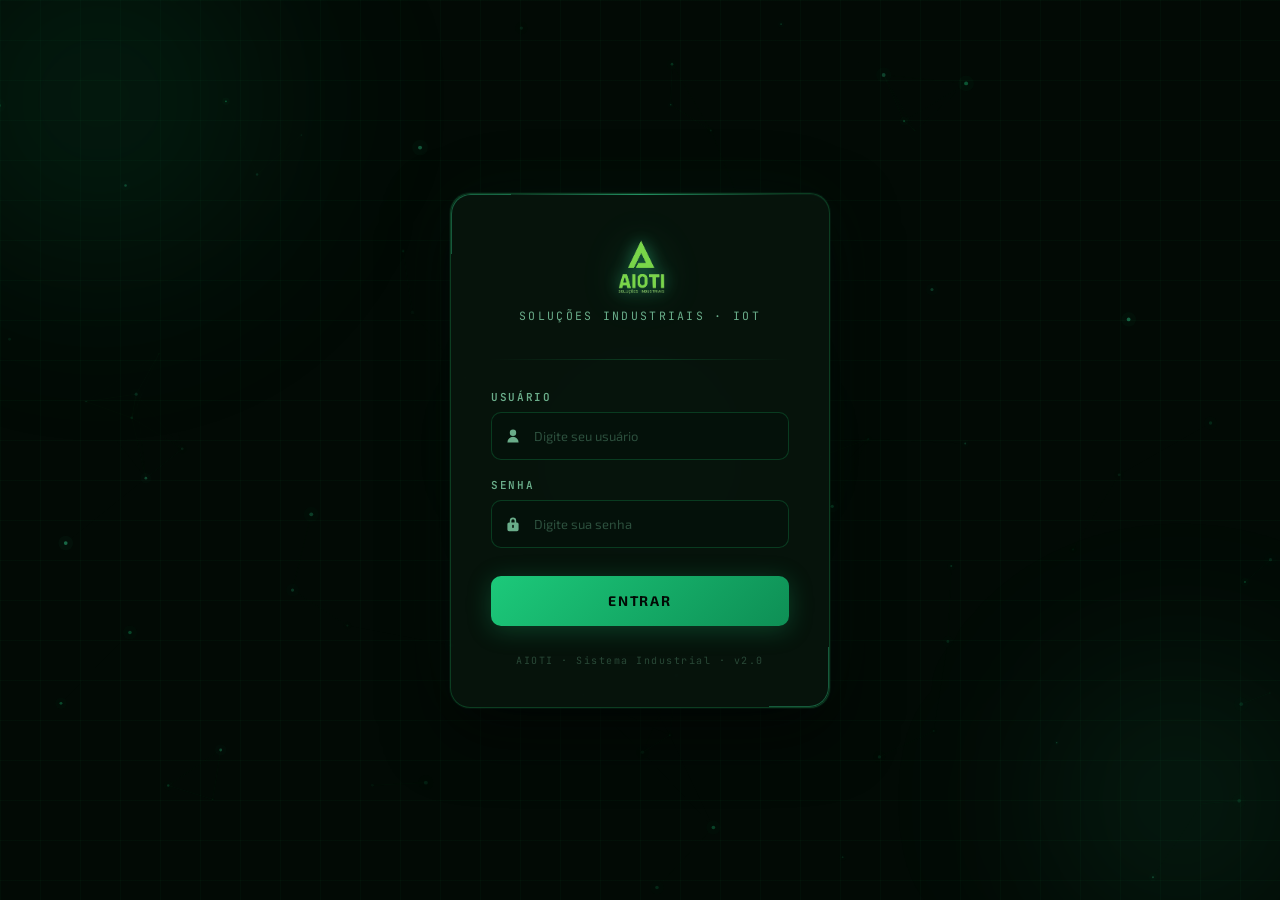
==== os.html @ 11246568 "sync teste: frontend completo de 07-09/07 Traz para a pipeline de teste tudo que esta na fila de pro" ====
<!DOCTYPE html>
<html lang="pt-BR">
<head>
  <meta charset="UTF-8" />
  <title>Ordens de Serviço · AIOTI</title>
  <meta name="viewport" content="width=device-width, initial-scale=1" />
  <link rel="preconnect" href="https://fonts.googleapis.com" />
  <link rel="preconnect" href="https://fonts.gstatic.com" crossorigin />
  <link href="https://fonts.googleapis.com/css2?family=Roboto:wght@300;400;500;700&family=Exo+2:wght@600;700;800&family=JetBrains+Mono:wght@400;500;700&display=swap" rel="stylesheet" />
  <link rel="stylesheet" href="https://cdnjs.cloudflare.com/ajax/libs/font-awesome/6.5.1/css/all.min.css" />
  <link rel="stylesheet" href="os.css" />
  <style>
  *{box-sizing:border-box;margin:0;padding:0;}
  body{
    --accent:#4DB848;--accent-dim:rgba(77,184,72,.15);--accent-glow:rgba(77,184,72,.35);
    --bg-main:#080c09;--bg-card:#0d1410;--bg-card-alt:#111a12;--bg-glass:rgba(13,20,16,.85);
    --text-main:#e8f5e9;--text-muted:#557a5c;
    --border-soft:rgba(77,184,72,.08);--border-mid:rgba(77,184,72,.18);
    --accent-soft:rgba(77,184,72,.12);
    --col-bg:rgba(13,20,16,.7);--col-border:rgba(77,184,72,.12);
    --shadow-card:0 2px 16px rgba(0,0,0,.35);--shadow-glow:0 0 24px rgba(77,184,72,.12);
    font-family:"Roboto",sans-serif;background:var(--bg-main);color:var(--text-main);overflow-x:hidden;
    background-image:radial-gradient(900px 600px at 10% 0%,rgba(77,184,72,.05),transparent 55%),radial-gradient(700px 500px at 85% 95%,rgba(77,184,72,.03),transparent 55%);
    background-attachment:fixed;}
  .layout{display:grid;grid-template-columns:68px 1fr;min-height:100vh;}
  /* sidebar */
  .os-sidebar{background:linear-gradient(180deg,#0a120b,#060d07);border-right:1px solid rgba(77,184,72,.12);box-shadow:2px 0 20px rgba(0,0,0,.4);display:flex;flex-direction:column;align-items:center;padding:0 0 16px;height:100vh;position:sticky;top:0;z-index:100;width:68px;}
  .os-sidebar-logo{width:68px;height:56px;display:flex;align-items:center;justify-content:center;border-bottom:1px solid var(--border-soft);flex-shrink:0;}
  .os-sidebar-logo img{width:38px;height:38px;object-fit:contain;}
  .os-sidebar-logo-fallback{font-family:"Exo 2",sans-serif;font-size:10px;font-weight:800;color:var(--accent);letter-spacing:.1em;}
  .os-sidebar-nav{display:flex;flex-direction:column;align-items:center;gap:2px;width:100%;padding:10px 8px 0;}
  .os-nav-item{width:52px;display:flex;flex-direction:column;align-items:center;gap:3px;padding:8px 4px;border-radius:10px;border:1px solid transparent;background:transparent;color:var(--text-muted);cursor:pointer;transition:.15s;text-decoration:none;position:relative;overflow:hidden;}
  .os-nav-item::after{content:'';position:absolute;inset:0;background:linear-gradient(90deg,transparent 0%,rgba(77,184,72,.08) 50%,transparent 100%);transform:translateX(-100%);transition:transform .3s;}
  .os-nav-item:hover::after{transform:translateX(100%);}
  .os-nav-item svg{width:20px;height:20px;flex-shrink:0;transition:.15s;}
  .os-nav-item span{font-size:9px;font-family:"Exo 2",sans-serif;font-weight:700;letter-spacing:.04em;text-transform:uppercase;}
  .os-nav-item:hover,.os-nav-item.active{background:var(--accent-dim);border-color:rgba(77,184,72,.3);color:var(--accent);}
  .os-sidebar-bottom{margin-top:auto;display:flex;flex-direction:column;align-items:center;gap:8px;padding:0 8px;}
  .os-icon-btn{width:36px;height:36px;border-radius:8px;display:flex;align-items:center;justify-content:center;border:1px solid var(--border-soft);background:var(--bg-card-alt);color:var(--text-muted);cursor:pointer;font-size:14px;transition:.15s;}
  .os-icon-btn:hover{color:var(--accent);border-color:rgba(77,184,72,.4);}
  /* topbar */
  .main{display:flex;flex-direction:column;min-width:0;}
  .topbar{display:flex;align-items:center;justify-content:space-between;padding:10px 20px;border-bottom:1px solid rgba(77,184,72,.1);background:rgba(8,12,9,.92);backdrop-filter:blur(16px);box-shadow:0 1px 20px rgba(0,0,0,.3);gap:12px;position:sticky;top:0;z-index:50;}
  .topbar-left{display:flex;flex-direction:column;gap:1px;}
  .topbar-title{font-family:"Exo 2",sans-serif;font-size:15px;font-weight:700;letter-spacing:.04em;display:flex;align-items:center;gap:8px;}
  .topbar-sub{font-size:11px;color:var(--text-muted);letter-spacing:.06em;text-transform:uppercase;}
  .topbar-right{display:flex;align-items:center;gap:10px;}
  .topbar-search{display:flex;align-items:center;gap:8px;background:var(--bg-card-alt);border:1px solid var(--border-soft);border-radius:8px;padding:6px 12px;min-width:200px;transition:border-color .15s;}
  .topbar-search:focus-within{border-color:var(--border-mid);}
  .topbar-search input{background:none;border:none;outline:none;color:var(--text-main);font-size:13px;width:100%;}
  .topbar-search input::placeholder{color:var(--text-muted);}
  .topbar-search i{color:var(--text-muted);font-size:13px;}
  .icon-btn{width:34px;height:34px;border-radius:8px;display:flex;align-items:center;justify-content:center;border:1px solid var(--border-soft);background:var(--bg-card-alt);color:var(--text-muted);cursor:pointer;font-size:14px;transition:.15s;}
  .icon-btn:hover{color:var(--accent);border-color:var(--border-mid);}
  .user-pill{display:flex;align-items:center;gap:6px;padding:4px 10px;border-radius:20px;border:1px solid var(--border-soft);background:var(--bg-card-alt);font-size:12px;}
  .avatar{width:22px;height:22px;border-radius:50%;background:#0d2018;border:1px solid rgba(77,184,72,.3);display:flex;align-items:center;justify-content:center;font-size:9px;font-weight:700;color:var(--accent);}
  .hidden{display:none!important;}
  </style>
  <script src="js/app.js"></script>
  <script src="os.js" defer></script>
</head>
<body>
<div class="layout">

  <!-- ═══ SIDEBAR OS ═══ -->
  <aside class="os-sidebar">
    <div class="os-sidebar-logo">
      <img src="assets/logo-aioti.png" alt="AIOTI"
           onerror="this.style.display='none';document.getElementById('logoFallback').style.display='flex';" />
      <span id="logoFallback" style="display:none;" class="os-sidebar-logo-fallback">AIOTI</span>
    </div>
    <nav class="os-sidebar-nav">
      <!-- HOME -->
      <a href="resumo.html" class="os-nav-item" title="Home">
        <svg viewBox="0 0 24 24" fill="none" stroke="currentColor" stroke-width="1.8" stroke-linecap="round" stroke-linejoin="round">
          <path d="M3 9.5L12 3l9 6.5V20a1 1 0 0 1-1 1H4a1 1 0 0 1-1-1V9.5z"/>
          <polyline points="9 21 9 12 15 12 15 21"/>
        </svg>
        <span>Home</span>
      </a>
      <!-- TAREFAS (kanban) -->
      <a href="os.html" class="os-nav-item active" title="Tarefas">
        <svg viewBox="0 0 24 24" fill="none" stroke="currentColor" stroke-width="1.8" stroke-linecap="round" stroke-linejoin="round">
          <rect x="3" y="3" width="7" height="8" rx="1.5"/>
          <rect x="14" y="3" width="7" height="5" rx="1.5"/>
          <rect x="14" y="12" width="7" height="9" rx="1.5"/>
          <rect x="3" y="15" width="7" height="6" rx="1.5"/>
        </svg>
        <span>Tarefas</span>
      </a>
    </nav>
    <div class="os-sidebar-bottom">
      <button class="os-icon-btn" id="logoutBtn" title="Sair"><i class="fa-solid fa-right-from-bracket"></i></button>
    </div>
  </aside>

  <!-- ═══ MAIN ═══ -->
  <div class="main">
    <header class="topbar">
      <div class="topbar-left">
        <div class="topbar-title">
          <svg viewBox="0 0 24 24" fill="none" stroke="currentColor" stroke-width="2" stroke-linecap="round" stroke-linejoin="round" style="width:16px;height:16px;color:var(--accent)">
            <rect x="3" y="3" width="7" height="8" rx="1"/><rect x="14" y="3" width="7" height="5" rx="1"/>
            <rect x="14" y="12" width="7" height="9" rx="1"/><rect x="3" y="15" width="7" height="6" rx="1"/>
          </svg>
          Tarefas
        </div>
      </div>
      <div class="topbar-right">
        <div class="topbar-search">
          <i class="fa-solid fa-magnifying-glass"></i>
          <input type="text" id="kbSearchInput" placeholder="Buscar OS, ativo..." />
        </div>
        <button class="icon-btn" id="kbFilterBtn" title="Filtros"><i class="fa-solid fa-sliders"></i></button>
        <button class="icon-btn" id="kbRefreshBtn" title="Atualizar"><i class="fa-solid fa-rotate-right"></i></button>
        <div class="user-pill">
          <div class="avatar" id="userAvatar">?</div>
          <span id="userNameDisplay" style="font-size:12px;"></span>
        </div>
      </div>
    </header>

    <div class="os-kpi-grid" id="osKpiGrid">
      <div class="os-kpi-card os-kpi-card--highlight">
        <div class="os-kpi-icon"><i class="fa-solid fa-list-check"></i></div>
        <div class="os-kpi-body">
          <div class="os-kpi-label">Total de OS</div>
          <div class="os-kpi-value" id="osKpiTotal">—</div>
        </div>
      </div>
      <div class="os-kpi-card">
        <div class="os-kpi-icon os-kpi-icon--yellow"><i class="fa-solid fa-clock"></i></div>
        <div class="os-kpi-body">
          <div class="os-kpi-label">Pendentes</div>
          <div class="os-kpi-value" id="osKpiPendentes">—</div>
        </div>
      </div>
      <div class="os-kpi-card">
        <div class="os-kpi-icon os-kpi-icon--blue"><i class="fa-solid fa-gears"></i></div>
        <div class="os-kpi-body">
          <div class="os-kpi-label">Em Processo</div>
          <div class="os-kpi-value" id="osKpiEmProcesso">—</div>
        </div>
      </div>
      <div class="os-kpi-card">
        <div class="os-kpi-icon os-kpi-icon--red"><i class="fa-solid fa-triangle-exclamation"></i></div>
        <div class="os-kpi-body">
          <div class="os-kpi-label">Atrasadas</div>
          <div class="os-kpi-value" id="osKpiAtrasadas">—</div>
        </div>
      </div>
      <div class="os-kpi-card">
        <div class="os-kpi-icon os-kpi-icon--orange"><i class="fa-solid fa-circle-pause"></i></div>
        <div class="os-kpi-body">
          <div class="os-kpi-label">Paradas</div>
          <div class="os-kpi-value" id="osKpiParadas">—</div>
        </div>
      </div>
      <div class="os-kpi-card">
        <div class="os-kpi-icon"><i class="fa-solid fa-circle-check"></i></div>
        <div class="os-kpi-body">
          <div class="os-kpi-label">Concluídas</div>
          <div class="os-kpi-value" id="osKpiConcluidas">—</div>
        </div>
      </div>
      <div class="os-kpi-card">
        <div class="os-kpi-icon os-kpi-icon--purple"><i class="fa-solid fa-sack-dollar"></i></div>
        <div class="os-kpi-body">
          <div class="os-kpi-label">Custo Total</div>
          <div class="os-kpi-value os-kpi-value--sm" id="osKpiCustoTotal">—</div>
        </div>
      </div>
      <div class="os-kpi-card" title="Tempo médio entre falhas consecutivas">
        <div class="os-kpi-icon os-kpi-icon--teal"><i class="fa-solid fa-wave-square"></i></div>
        <div class="os-kpi-body">
          <div class="os-kpi-label">MTBF</div>
          <div class="os-kpi-value" id="osKpiMtbf">—</div>
          <div class="os-kpi-sub">entre falhas</div>
        </div>
      </div>
      <div class="os-kpi-card" title="Tempo médio de reparo">
        <div class="os-kpi-icon os-kpi-icon--blue"><i class="fa-solid fa-wrench"></i></div>
        <div class="os-kpi-body">
          <div class="os-kpi-label">MTTR</div>
          <div class="os-kpi-value" id="osKpiMttr">—</div>
          <div class="os-kpi-sub">tempo de reparo</div>
        </div>
      </div>
    </div>
    <div class="os-category-breakdown" id="osCategoryBreakdown"></div>

    <div class="kb-board" id="kbBoard">
      <div class="kb-col" data-status="pendente">
        <div class="kb-col-header">
          <div class="kb-col-title-row"><span class="kb-col-dot" style="background:#f59e0b;"></span><span class="kb-col-title">Tarefas pendentes</span><span class="kb-col-count" id="count-pendente">0</span></div>
          <button class="kb-col-refresh" data-col="pendente"><i class="fa-solid fa-rotate-right"></i></button>
        </div>
        <div class="kb-col-body" id="col-pendente"><div class="kb-loading" id="loading-pendente"><span class="kb-spinner"></span></div></div>
      </div>
      <div class="kb-col" data-status="em_processo">
        <div class="kb-col-header">
          <div class="kb-col-title-row"><span class="kb-col-dot" style="background:#3b82f6;"></span><span class="kb-col-title">OSs em Processo</span><span class="kb-col-count" id="count-em_processo">0</span></div>
          <button class="kb-col-refresh" data-col="em_processo"><i class="fa-solid fa-rotate-right"></i></button>
        </div>
        <div class="kb-col-body" id="col-em_processo"><div class="kb-loading" id="loading-em_processo"><span class="kb-spinner"></span></div></div>
      </div>
      <div class="kb-col" data-status="em_verificacao">
        <div class="kb-col-header">
          <div class="kb-col-title-row"><span class="kb-col-dot" style="background:#a855f7;"></span><span class="kb-col-title">OSs em Verificação</span><span class="kb-col-count" id="count-em_verificacao">0</span></div>
          <button class="kb-col-refresh" data-col="em_verificacao"><i class="fa-solid fa-rotate-right"></i></button>
        </div>
        <div class="kb-col-body" id="col-em_verificacao"><div class="kb-loading" id="loading-em_verificacao"><span class="kb-spinner"></span></div></div>
      </div>
      <div class="kb-col" data-status="concluida">
        <div class="kb-col-header">
          <div class="kb-col-title-row"><span class="kb-col-dot" style="background:#4DB848;box-shadow:0 0 6px rgba(77,184,72,.5);"></span><span class="kb-col-title">OSs Concluídas</span><span class="kb-col-count" id="count-concluida">0</span></div>
          <button class="kb-col-refresh" data-col="concluida"><i class="fa-solid fa-rotate-right"></i></button>
        </div>
        <div class="kb-col-body" id="col-concluida"><div class="kb-loading" id="loading-concluida"><span class="kb-spinner"></span></div></div>
      </div>
    </div>
  </div>
</div>

<!-- FAB -->
<button class="kb-fab" id="kbFab" title="Nova Ordem de Serviço">
  <svg viewBox="0 0 60 60" fill="none" class="fab-hex">
    <polygon points="30,2 56,16 56,44 30,58 4,44 4,16" fill="rgba(10,25,18,.95)" stroke="rgba(77,184,72,.7)" stroke-width="1.5"/>
    <line x1="30" y1="20" x2="30" y2="40" stroke="#4DB848" stroke-width="2.5" stroke-linecap="round"/>
    <line x1="20" y1="30" x2="40" y2="30" stroke="#4DB848" stroke-width="2.5" stroke-linecap="round"/>
  </svg>
  <div class="fab-ring"></div>
</button>

<!-- ═══ WIZARD ═══ -->
<div class="wz-overlay hidden" id="wzOverlay">
  <div class="wz-modal">
    <div class="wz-header">
      <div class="wz-header-left">
        <button class="wz-back-btn hidden" id="wzBackBtn"><i class="fa-solid fa-arrow-left"></i></button>
        <div class="wz-header-title">Tarefa Não programada</div>
      </div>
      <button class="wz-close-btn" id="wzCloseBtn"><i class="fa-solid fa-xmark"></i></button>
    </div>
    <div class="wz-steps">
      <div class="wz-step active" data-step="1"><div class="wz-step-circle">1</div><div class="wz-step-label">Ativo</div></div>
      <div class="wz-step-line"></div>
      <div class="wz-step" data-step="2"><div class="wz-step-circle">2</div><div class="wz-step-label">Tarefa</div></div>
      <div class="wz-step-line"></div>
      <div class="wz-step" data-step="3"><div class="wz-step-circle">3</div><div class="wz-step-label">SubTarefas</div></div>
      <div class="wz-step-line"></div>
      <div class="wz-step" data-step="4"><div class="wz-step-circle">4</div><div class="wz-step-label">Recursos</div></div>
    </div>

    <div class="wz-body">

      <!-- STEP 1: ATIVO -->
      <div class="wz-step-content" id="wz-step-1">
        <div class="wz-field-group" id="plantFieldGroup">
          <label class="wz-label">Usina</label>
          <select id="f-plant" class="wz-input wz-select">
            <option value="">Todas as usinas</option>
          </select>
        </div>
        <div class="wz-field-group">
          <label class="wz-label required">Ativo</label>
          <div class="wz-asset-selected hidden" id="assetSelected">
            <i class="fa-regular fa-eye" style="color:var(--accent);"></i>
            <span id="assetSelectedName">—</span>
            <button class="wz-asset-clear" id="assetClearBtn"><i class="fa-solid fa-xmark"></i></button>
          </div>
          <button class="wz-asset-search-btn" id="assetSearchBtn">
            <i class="fa-solid fa-magnifying-glass"></i><span>Selecionar ativo...</span>
            <i class="fa-solid fa-chevron-down" style="margin-left:auto;font-size:11px;"></i>
          </button>
          <div class="wz-error hidden" id="err-asset">Ativo não pode ficar em branco</div>
        </div>
        <div class="wz-row-2">
          <div class="wz-field-group">
            <label class="wz-label required">Data do Incidente</label>
            <div class="wz-input-icon"><input type="datetime-local" id="f-incident-date" class="wz-input" /><i class="fa-regular fa-calendar"></i></div>
          </div>
          <div class="wz-field-group">
            <label class="wz-label">Requerido por</label>
            <input type="text" id="f-requested-by" class="wz-input" readonly />
          </div>
        </div>
        <div class="wz-check-row">
          <label class="wz-checkbox-label" id="failedCheckLabel">
            <div class="wz-custom-check" id="failedCheck"></div><span>O ativo falhou?</span>
          </label>
        </div>
        <div class="wz-failure-fields hidden" id="failureFields">
          <div class="wz-row-3">
            <div class="wz-field-group">
              <label class="wz-label required">Tipo de falha</label>
              <select id="f-failure-type" class="wz-input wz-select">
                <option value="">Selecionar...</option>
                <option>Ambiental</option><option>Armazenamento e Manuseio</option><option>Civil</option>
                <option>Conectividade/Comunicação</option><option>Controle</option><option>Corrosão</option>
                <option>Desligamento</option><option>Elétrica</option><option>Erosão</option>
                <option>Fadiga</option><option>Falha de Projeto</option><option>Falha Humana</option>
                <option>Falha no Processo</option><option>Instrumentação</option><option>Mecânica</option>
                <option>Pressão</option><option>Temperatura</option><option>Vibração</option><option>Outros</option>
              </select>
              <div class="wz-error hidden" id="err-failure-type">Tipo de falha não pode ficar em branco</div>
            </div>
            <div class="wz-field-group">
              <label class="wz-label required">Causa da falha</label>
              <select id="f-failure-cause" class="wz-input wz-select">
                <option value="">Selecionar...</option>
                <option>Desgaste normal</option><option>Sobrecarga</option><option>Corrosão</option>
                <option>Contaminação</option><option>Erro humano</option><option>Falha de projeto</option>
                <option>Falha de fabricação</option><option>Manutenção inadequada</option>
                <option>Material inadequado</option><option>Vibração excessiva</option>
                <option>Temperatura excessiva</option><option>Sobretensão</option><option>Curto-circuito</option>
                <option>Falha de isolamento</option><option>Raio/Surto</option><option>Outros</option>
              </select>
              <div class="wz-error hidden" id="err-failure-cause">Causa da falha não pode ficar em branco</div>
            </div>
            <div class="wz-field-group">
              <label class="wz-label required">Método de Detecção da Falha</label>
              <select id="f-detection-method" class="wz-input wz-select">
                <option value="">Selecionar...</option>
                <option>Alarme automático</option><option>Inspeção visual</option>
                <option>Monitoramento remoto</option><option>Medição/Instrumentação</option>
                <option>Teste funcional</option><option>Relatório de operador</option>
                <option>Manutenção preventiva</option><option>Análise de vibração</option>
                <option>Termografia</option><option>Outros</option>
              </select>
              <div class="wz-error hidden" id="err-detection-method">Método de Detecção não pode ficar em branco</div>
            </div>
          </div>
          <div class="wz-row-3">
            <div class="wz-field-group">
              <label class="wz-label">Severidade das Falhas</label>
              <select id="f-failure-severity" class="wz-input wz-select">
                <option value="">— Sem severidade definida</option>
                <option value="insignificante">Insignificante</option><option value="menor">Menor</option>
                <option value="moderada">Moderada</option><option value="critica">Crítica</option><option value="catastrofica">Catastrófica</option>
              </select>
            </div>
            <div class="wz-field-group">
              <label class="wz-label">Tipo de dano</label>
              <select id="f-damage-type" class="wz-input wz-select">
                <option value="Nenhum">Nenhum</option>
                <option>Dano ao equipamento</option><option>Dano às instalações</option>
                <option>Perda de produção</option><option>Dano ao meio ambiente</option>
                <option>Lesão pessoal</option><option>Perda de dados</option>
              </select>
            </div>
            <div class="wz-field-group">
              <label class="wz-label">Causou interrupção de outros ativos?</label>
              <div class="wz-input-icon">
                <input type="text" id="f-interruption-duration" class="wz-input" placeholder="000:00" value="000:00" />
                <i class="fa-regular fa-clock" style="font-size:13px;"></i>
              </div>
            </div>
          </div>
          <div class="wz-check-row" style="padding-left:0;">
            <label class="wz-checkbox-label" id="serviceCheckLabel">
              <div class="wz-custom-check" id="serviceCheck"></div>
              <span>Essa tarefa também deve ser encerrada para que o Ativo volte a entrar no serviço?</span>
            </label>
          </div>
        </div>
      </div>

      <!-- STEP 2: TAREFA -->
      <div class="wz-step-content hidden" id="wz-step-2">
        <div class="wz-field-group">
          <label class="wz-label required">Descrição da tarefa</label>
          <input type="text" id="f-task-desc" class="wz-input" placeholder="Ex: Religamento da Cabine 1" />
          <div class="wz-error hidden" id="err-task-desc">Descrição não pode ficar em branco</div>
        </div>
        <div class="wz-field-group">
          <label class="wz-label">Observação</label>
          <textarea id="f-observation" class="wz-input wz-textarea" rows="4" placeholder="Notas técnicas, contexto adicional..."></textarea>
        </div>
        <div class="wz-row-3">
          <div class="wz-field-group">
            <label class="wz-label required">Tipo de tarefa</label>
            <select id="f-task-type" class="wz-input wz-select">
              <option value="">Selecionar...</option>
            </select>
            <div class="wz-error hidden" id="err-task-type">Tipo de tarefa não pode ficar em branco</div>
          </div>
          <div class="wz-field-group">
            <label class="wz-label">Classificação 1</label>
            <select id="f-class1" class="wz-input wz-select">
              <option value="">Selecionar...</option>
            </select>
          </div>
          <div class="wz-field-group">
            <label class="wz-label">Classificação 2</label>
            <select id="f-class2" class="wz-input wz-select">
              <option value="">Selecionar...</option>
            </select>
          </div>
        </div>
        <div class="wz-row-3">
          <div class="wz-field-group">
            <label class="wz-label">Criticidade</label>
            <select id="f-criticality" class="wz-input wz-select">
              <option value="">Selecionar...</option>
            </select>
          </div>
          <div class="wz-field-group">
            <label class="wz-label">Duração estimada</label>
            <input type="text" id="f-duration" class="wz-input" value="000:10" />
          </div>
          <div class="wz-field-group">
            <label class="wz-label">Número de Solicitação</label>
            <input type="text" id="f-request-num" class="wz-input" placeholder="NS-0000" />
          </div>
        </div>

        <!-- "Já foi realizada?" -->
        <div class="wz-check-row" style="padding-left:0;">
          <label class="wz-checkbox-label" id="alreadyDoneLabel">
            <div class="wz-custom-check" id="alreadyDoneCheck"></div>
            <span>Esta tarefa já foi realizada?</span>
          </label>
        </div>

        <!-- Opções quando NÃO realizada -->
        <div class="wz-radio-group" id="radioGroupNormal">
          <div class="wz-radio-label">Opções:</div>
          <label class="wz-radio-item">
            <input type="radio" name="sendTo" value="pendente" checked id="sendToPending" />
            <span class="wz-radio-custom"></span><span>Enviar para tarefas pendentes</span>
          </label>
          <label class="wz-radio-item">
            <input type="radio" name="sendTo" value="em_processo" id="sendToProcess" />
            <span class="wz-radio-custom"></span><span>Enviar para OSs em Processos</span>
          </label>
        </div>

        <!-- Opções quando JÁ realizada (hidden) -->
        <div class="wz-radio-group hidden" id="radioGroupDone">
          <div class="wz-radio-label">Enviar para Ordem de Serviço:</div>
          <label class="wz-radio-item">
            <input type="radio" name="sendToDone" value="em_verificacao" checked id="sendToVerif" />
            <span class="wz-radio-custom"></span><span>Verificação</span>
          </label>
          <label class="wz-radio-item">
            <input type="radio" name="sendToDone" value="concluida" id="sendToFinal" />
            <span class="wz-radio-custom"></span><span>Finalizados</span>
          </label>
        </div>

        <!-- Responsável (visível só quando já realizada) -->
        <div class="wz-field-group hidden" id="responsavelGroup">
          <label class="wz-label required">Responsável</label>
          <button class="wz-asset-search-btn" id="responsavelBtn">
            <i class="fa-regular fa-user"></i>
            <span id="responsavelBtnLabel">Selecionar responsável...</span>
            <i class="fa-solid fa-chevron-down" style="margin-left:auto;font-size:11px;"></i>
          </button>
          <div class="wz-error hidden" id="err-responsavel">Responsável não pode ficar em branco</div>
        </div>

        <div class="wz-row-2">
          <div class="wz-field-group">
            <label class="wz-label">Data Programada</label>
            <div class="wz-input-icon"><input type="datetime-local" id="f-scheduled-date" class="wz-input" /><i class="fa-regular fa-calendar"></i></div>
          </div>
          <div class="wz-field-group">
            <label class="wz-label">Data Inicial</label>
            <div class="wz-input-icon"><input type="datetime-local" id="f-start-date" class="wz-input" /><i class="fa-regular fa-calendar"></i></div>
          </div>
        </div>
      </div>

      <!-- STEP 3: SUBTAREFAS -->
      <div class="wz-step-content hidden" id="wz-step-3">
        <div class="wz-subtasks-header">
          <div class="wz-subtasks-title">Subtarefas</div>
          <button class="wz-add-subtask-btn" id="addSubtaskBtn"><i class="fa-solid fa-plus"></i> Adicionar subtarefa</button>
        </div>
        <div class="wz-subtasks-list" id="subtasksList">
          <div class="wz-subtasks-empty"><i class="fa-regular fa-circle-check"></i><span>Nenhuma subtarefa adicionada</span></div>
        </div>
      </div>

      <!-- STEP 4: RECURSOS -->
      <div class="wz-step-content hidden" id="wz-step-4">
        <div class="wz-resources-header">
          <div class="wz-subtasks-title">Recursos necessários</div>
          <button class="wz-add-subtask-btn" id="addResourceBtn"><i class="fa-solid fa-plus"></i> Adicionar recurso</button>
        </div>
        <div class="wz-subtasks-list" id="resourcesList">
          <div class="wz-subtasks-empty"><i class="fa-regular fa-toolbox"></i><span>Nenhum recurso adicionado</span></div>
        </div>
        <div class="wz-field-group" style="margin-bottom:12px;">
          <label class="wz-label">Anexos <span style="font-weight:400;opacity:.65;font-size:.82em;">(opcional)</span></label>
          <div class="wz-attachments-drop">
            <input type="file" id="wzAttachmentsInput" multiple accept=".jpg,.jpeg,.png,.webp,.pdf" style="display:none;" />
            <button type="button" class="wz-attachment-add-btn" id="wzAttachmentAddBtn">
              <i class="fa-solid fa-plus"></i> Adicionar arquivo
            </button>
            <div class="wz-attachment-list" id="wzAttachmentList"></div>
          </div>
        </div>
        <div class="wz-summary-box">
          <div class="wz-summary-title">Resumo da OS</div>
          <div class="wz-summary-grid" id="wzSummaryGrid"></div>
        </div>
      </div>

    </div><!-- /wz-body -->

    <div class="wz-footer">
      <button class="wz-btn-ghost" id="wzCancelBtn">Cancelar</button>
      <div style="display:flex;gap:10px;">
        <button class="wz-btn-ghost hidden" id="wzPrevBtn"><i class="fa-solid fa-arrow-left"></i> Anterior</button>
        <button class="wz-btn-primary" id="wzNextBtn">Próximo <i class="fa-solid fa-arrow-right"></i></button>
        <button class="wz-btn-primary hidden" id="wzSubmitBtn">
          <svg viewBox="0 0 20 20" fill="none" stroke="currentColor" stroke-width="2.2" stroke-linecap="round" stroke-linejoin="round" style="width:15px;height:15px"><polyline points="4 10 8 14 16 6"/></svg>
          Gerar OS
        </button>
      </div>
    </div>
  </div>
</div>

<!-- ASSET DRAWER -->
<div class="asset-drawer-overlay hidden" id="assetDrawerOverlay"></div>
<div class="asset-drawer hidden" id="assetDrawer">
  <div class="asset-drawer-header">
    <button class="asset-drawer-back" id="assetDrawerBack"><i class="fa-solid fa-arrow-left"></i></button>
    <div class="asset-drawer-title">Pesquisa por Ativos</div>
    <div style="display:flex;gap:8px;">
      <button class="icon-btn" id="assetFilterToggle"><i class="fa-solid fa-sliders"></i></button>
      <button class="icon-btn" id="assetDrawerSettingsBtn"><i class="fa-solid fa-gear"></i></button>
    </div>
  </div>
  <div class="asset-filter-panel hidden" id="assetFilterPanel">
    <div class="afp-header">
      <button class="asset-drawer-back" id="assetFilterBack"><i class="fa-solid fa-arrow-left"></i></button>
      <div class="asset-drawer-title">Filtro</div>
    </div>
    <div class="afp-body">
      <div class="wz-field-group"><label class="wz-label">Usina</label><select id="flt-location" class="wz-input wz-select"><option value="">Todas</option></select></div>
      <div class="wz-field-group"><label class="wz-label">Tipo de Ativo</label><select id="flt-asset-type" class="wz-input wz-select"><option value="">Todos</option><option>Instalações</option><option>Equipamento</option><option>Instrumento</option></select></div>
      <div class="wz-field-group"><label class="wz-label">Descrição</label><input type="text" id="flt-desc" class="wz-input" placeholder="Pesquisar..." /></div>
      <div class="wz-field-group"><label class="wz-label">Código</label><input type="text" id="flt-code" class="wz-input" placeholder="Pesquisar..." /></div>
      <div class="wz-field-group"><label class="wz-label">Unidade</label><input type="text" id="flt-unit" class="wz-input" placeholder="Pesquisar..." /></div>
      <div class="wz-field-group"><label class="wz-label">Código de Barras</label><input type="text" id="flt-barcode" class="wz-input" placeholder="Pesquisar..." /></div>
      <div class="wz-field-group"><label class="wz-label">Criticidade</label><select id="flt-criticality" class="wz-input wz-select"><option value="">Todas</option><option>Muito alto</option><option>Alto</option><option>Médio</option><option>Baixo</option></select></div>
      <div class="wz-field-group"><label class="wz-label">Tipo</label><select id="flt-type" class="wz-input wz-select"><option value="">Todos</option><option>Fixo</option><option>Móvel</option><option>Virtual</option></select></div>
      <div class="wz-field-group"><label class="wz-label">Classificação 1</label><select id="flt-class1" class="wz-input wz-select"><option value="">Todas</option></select></div>
    </div>
    <div class="afp-footer">
      <button class="wz-btn-ghost" id="afpClearBtn"><i class="fa-solid fa-trash"></i> Limpar filtros</button>
      <button class="wz-btn-primary" id="afpApplyBtn"><i class="fa-solid fa-filter"></i> Aplicar filtros</button>
    </div>
  </div>
  <div class="asset-search-box">
    <i class="fa-solid fa-magnifying-glass"></i>
    <input type="text" id="assetSearchInput" placeholder="Buscar por nome, código..." />
  </div>
  <div class="asset-results">
    <div class="asset-loading hidden" id="assetLoading"><span class="kb-spinner"></span><span>Buscando ativos...</span></div>
    <div class="asset-empty hidden" id="assetEmpty"><i class="fa-regular fa-folder-open"></i><span>Nenhum ativo encontrado</span></div>
    <div id="assetResultsList"></div>
    <div class="asset-results-footer" id="assetResultsFooter"></div>
  </div>
</div>

<!-- RESPONSÁVEL DRAWER -->
<div class="asset-drawer-overlay hidden" id="respDrawerOverlay"></div>
<div class="resp-drawer hidden" id="respDrawer">
  <div class="resp-drawer-header">
    <button class="asset-drawer-back" id="respDrawerBack"><i class="fa-solid fa-arrow-left"></i></button>
    <div class="asset-drawer-title" style="flex:1;">Responsável pela ordem de serviço</div>
    <div class="resp-search-inline">
      <i class="fa-solid fa-magnifying-glass"></i>
      <input type="text" id="respSearchInput" placeholder="Pesquisar..." />
      <button class="wz-asset-clear" id="respSearchClear"><i class="fa-solid fa-xmark"></i></button>
    </div>
  </div>
  <div class="resp-controls">
    <div class="wz-input-icon" style="max-width:170px;">
      <input type="date" id="respDatePicker" class="wz-input" style="font-size:12px;" />
      <i class="fa-regular fa-calendar" style="font-size:12px;"></i>
    </div>
    <div style="margin-left:auto;display:flex;gap:8px;">
      <button class="icon-btn" title="Filtros"><i class="fa-solid fa-sliders"></i></button>
      <button class="icon-btn" title="Configurações"><i class="fa-solid fa-gear"></i></button>
    </div>
  </div>
  <div class="resp-table-wrap">
    <table class="resp-table">
      <thead>
        <tr>
          <th>Código</th>
          <th>Responsável</th>
          <th>E-mail</th>
          <th>Segunda-feira</th>
          <th>Terça-feira</th>
          <th>Quarta-feira</th>
          <th>Quinta-feira</th>
          <th>Sexta-feira</th>
          <th>Sábado</th>
        </tr>
      </thead>
      <tbody id="respTableBody">
        <tr><td colspan="9" style="text-align:center;padding:24px;color:var(--text-muted);"><span class="kb-spinner" style="display:inline-block;vertical-align:middle;margin-right:8px;"></span>Carregando responsáveis...</td></tr>
      </tbody>
    </table>
  </div>
  <div class="resp-drawer-footer">
    <span id="respResultsMeta">Mostrando 0 de 0</span>
  </div>
</div>

<!-- OS DETAIL DRAWER -->
<div class="os-detail-overlay hidden" id="osDetailOverlay"></div>
<div class="os-detail-drawer hidden" id="osDetailDrawer" role="dialog" aria-modal="true" aria-labelledby="osdNum">
  <div class="osd-header">
    <button class="asset-drawer-back osd-back-btn" id="osdBackBtn"><i class="fa-solid fa-arrow-left"></i></button>
    <div class="osd-num" id="osdNum">—</div>
    <div class="osd-actions">
      <button class="wz-btn-primary osd-save-btn" id="osdSaveBtn"><i class="fa-solid fa-floppy-disk"></i> Salvar</button>
      <button class="icon-btn" id="osdDeleteBtn" title="Excluir OS" style="color:#f87171;border-color:rgba(248,113,113,.3);display:none;"><i class="fa-solid fa-trash"></i></button>
      <button class="icon-btn" id="osdStatusBtn" title="Mais a&#231;&#245;es"><i class="fa-solid fa-ellipsis-vertical"></i></button>
      <button class="icon-btn" id="osdCloseBtn" title="Fechar"><i class="fa-solid fa-xmark"></i></button>
    </div>
  </div>
  <div class="osd-body" id="osdBody"></div>
</div>

<!-- TASK DETAIL MODAL -->
<div class="task-modal-overlay hidden" id="taskModalOverlay"></div>
<div class="task-modal hidden" id="taskModal" role="dialog" aria-modal="true" aria-labelledby="taskModalHeader">
  <div class="task-modal-header" id="taskModalHeader"></div>
  <div class="task-modal-body" id="taskModalBody"></div>
  <div class="task-modal-footer" id="taskModalFooter"></div>
  <input type="file" id="taskAttachmentInput" class="hidden" accept="image/*,application/pdf" />
</div>

<!-- STATUS POPOVER -->
<div class="status-popover hidden" id="statusPopover">
  <div class="status-popover-title">Mover para</div>
  <button class="sp-btn" data-status="pendente"><span class="sp-dot" style="background:#f59e0b;"></span>Tarefas pendentes</button>
  <button class="sp-btn" data-status="em_processo"><span class="sp-dot" style="background:#3b82f6;"></span>OSs em Processo</button>
  <button class="sp-btn" data-status="em_verificacao"><span class="sp-dot" style="background:#a855f7;"></span>OSs em Verificação</button>
  <button class="sp-btn" data-status="concluida"><span class="sp-dot" style="background:#4DB848;"></span>OSs Concluídas</button>
</div>

<div class="os-toast hidden" id="osToast" role="status" aria-live="polite">
  <span class="os-toast-icon" id="osToastIcon"><i class="fa-solid fa-circle-check"></i></span>
  <span class="os-toast-text" id="osToastText"></span>
</div>

<div class="del-modal-overlay hidden" id="delModalOverlay"></div>
<div class="del-modal hidden" id="delModal">
  <div class="del-modal-header">
    <i class="fa-solid fa-triangle-exclamation" style="color:#f87171;font-size:20px;"></i>
    <span>Excluir Ordem de Serviço</span>
  </div>
  <div class="del-modal-body">
    <p style="font-size:13px;color:var(--text-muted);line-height:1.5;">Esta ação é irreversível. Confirme com suas credenciais para excluir.</p>
    <p id="delModalOsId" style="font-family:'JetBrains Mono',monospace;font-size:12px;color:#f87171;"></p>
    <div style="display:flex;flex-direction:column;gap:4px;">
      <label style="font-size:11px;color:var(--text-muted);">Usuário</label>
      <input id="delModalUser" class="osd-input" type="text" placeholder="Seu usuário" autocomplete="username" />
    </div>
    <div style="display:flex;flex-direction:column;gap:4px;">
      <label style="font-size:11px;color:var(--text-muted);">Senha</label>
      <input id="delModalPass" class="osd-input" type="password" placeholder="Sua senha" autocomplete="current-password" />
    </div>
    <div class="hidden" id="delModalError" style="font-size:12px;color:#f87171;display:flex;align-items:center;gap:6px;">
      <i class="fa-solid fa-circle-xmark"></i><span id="delModalErrorText"></span>
    </div>
  </div>
  <div style="display:flex;gap:10px;padding:14px 20px;border-top:1px solid rgba(248,113,113,.15);justify-content:flex-end;">
    <button class="wz-btn-ghost" id="delModalCancel">Cancelar</button>
    <button id="delModalConfirm" style="display:flex;align-items:center;gap:6px;padding:8px 18px;border-radius:8px;border:none;background:#dc2626;color:#fff;font-size:13px;font-weight:600;cursor:pointer;">
      <i class="fa-solid fa-trash"></i> Confirmar exclusão
    </button>
  </div>
</div>
</body>
</html>
---- os.css ----
/* ================================================================
   OS.CSS — AIOTI Kanban · v2
   ================================================================ */

/* ── BOARD ── */
.kb-board{display:grid;grid-template-columns:repeat(4,1fr);gap:14px;padding:16px;flex:1;overflow-x:auto;min-height:0;align-items:start;}

/* ── COLUMN ── */
.kb-col{background:var(--col-bg);border:1px solid var(--col-border);border-radius:14px;display:flex;flex-direction:column;min-height:200px;overflow:hidden;backdrop-filter:blur(8px);transition:border-color .2s;}
.kb-col:hover{border-color:rgba(77,184,72,.2);}
.kb-col-header{display:flex;align-items:center;justify-content:space-between;padding:12px 14px 10px;border-bottom:1px solid var(--border-soft);}
.kb-col-title-row{display:flex;align-items:center;gap:8px;}
.kb-col-dot{width:8px;height:8px;border-radius:50%;flex-shrink:0;}
.kb-col-title{font-family:"Exo 2",sans-serif;font-size:13px;font-weight:700;letter-spacing:.03em;}
.kb-col-count{font-family:"JetBrains Mono",monospace;font-size:11px;font-weight:700;color:var(--text-muted);background:var(--bg-card-alt);padding:2px 7px;border-radius:999px;border:1px solid var(--border-soft);}
.kb-col-refresh{background:none;border:none;color:var(--text-muted);cursor:pointer;font-size:12px;padding:4px;border-radius:6px;transition:.15s;}
.kb-col-refresh:hover{color:var(--accent);}
.kb-col-body{padding:10px;display:flex;flex-direction:column;gap:8px;min-height:80px;}

/* ── CARD ── */
.kb-card{background:var(--bg-card);border:1px solid var(--border-soft);border-radius:10px;padding:12px;cursor:pointer;transition:all .18s;position:relative;overflow:hidden;}
.kb-card::before{content:'';position:absolute;left:0;top:0;bottom:0;width:3px;background:var(--card-accent,transparent);border-radius:10px 0 0 10px;}
.kb-card:hover{border-color:rgba(77,184,72,.3);transform:translateY(-1px);box-shadow:0 4px 20px rgba(0,0,0,.25);}
.kb-card-header{display:flex;align-items:flex-start;justify-content:space-between;margin-bottom:6px;}
.kb-card-num{font-family:"JetBrains Mono",monospace;font-size:14px;font-weight:700;}
.kb-card-creator{font-size:11px;color:var(--text-muted);text-align:right;max-width:120px;white-space:nowrap;overflow:hidden;text-overflow:ellipsis;}
.kb-card-asset{font-size:12px;color:var(--text-muted);margin-bottom:4px;display:-webkit-box;-webkit-line-clamp:2;-webkit-box-orient:vertical;overflow:hidden;}
.kb-card-asset strong{color:var(--text-main);font-weight:500;}
.kb-card-task{font-size:12px;color:var(--text-muted);margin-bottom:8px;display:-webkit-box;-webkit-line-clamp:2;-webkit-box-orient:vertical;overflow:hidden;}
.kb-card-task strong{color:var(--text-main);font-weight:500;}
.kb-card-progress{margin-bottom:8px;}
.kb-progress-bar{height:3px;background:var(--border-soft);border-radius:99px;overflow:hidden;}
.kb-progress-fill{height:100%;background:var(--accent);border-radius:99px;box-shadow:0 0 6px rgba(77,184,72,.4);transition:width .4s;}
.kb-progress-pct{font-family:"JetBrains Mono",monospace;font-size:10px;color:var(--text-muted);text-align:right;margin-top:2px;}
.kb-card-footer{display:flex;align-items:center;justify-content:space-between;}
.kb-card-meta{display:flex;align-items:center;gap:10px;}
.kb-meta-item{display:flex;align-items:center;gap:4px;font-size:11px;color:var(--text-muted);}
.kb-meta-item i{font-size:10px;}
.kb-meta-item.overdue{color:#ef4444;}
.kb-card-actions{display:flex;align-items:center;gap:4px;}
.kb-card-action-btn{width:24px;height:24px;border-radius:6px;background:none;border:none;color:var(--text-muted);cursor:pointer;display:flex;align-items:center;justify-content:center;font-size:11px;transition:.15s;}
.kb-card-action-btn:hover{color:var(--accent);background:var(--accent-soft);}
.kb-assignee-av{width:22px;height:22px;border-radius:50%;background:#0d2018;border:1px solid rgba(77,184,72,.25);display:flex;align-items:center;justify-content:center;font-size:9px;font-weight:700;color:var(--accent);font-family:"Exo 2",sans-serif;}
.kb-failed-badge{display:inline-flex;align-items:center;gap:3px;font-size:10px;font-weight:600;color:#ef4444;background:rgba(239,68,68,.1);padding:2px 6px;border-radius:4px;border:1px solid rgba(239,68,68,.2);}
.kb-cancelled-badge{position:absolute;top:8px;right:8px;font-size:9px;font-weight:700;letter-spacing:.05em;text-transform:uppercase;color:#ef4444;background:rgba(239,68,68,.1);padding:2px 6px;border-radius:4px;border:1px solid rgba(239,68,68,.2);}

/* ── LOADING / EMPTY ── */
.kb-loading{display:flex;justify-content:center;padding:24px;}
.kb-spinner{width:22px;height:22px;border:2px solid var(--border-soft);border-top-color:var(--accent);border-radius:50%;animation:spin .7s linear infinite;display:inline-block;}
@keyframes spin{to{transform:rotate(360deg);}}
.kb-empty{display:flex;flex-direction:column;align-items:center;gap:6px;padding:24px 12px;color:var(--text-muted);font-size:12px;text-align:center;}
.kb-empty i{font-size:22px;opacity:.4;}

/* ── FAB ── */
.kb-fab{position:fixed;bottom:28px;right:28px;width:58px;height:58px;background:none;border:none;cursor:pointer;z-index:200;display:flex;align-items:center;justify-content:center;transition:transform .2s;}
.kb-fab:hover{transform:scale(1.1);}
.kb-fab:hover .fab-hex polygon{stroke:rgba(77,184,72,1);filter:drop-shadow(0 0 8px rgba(77,184,72,.6));}
.fab-hex{width:52px;height:52px;filter:drop-shadow(0 0 12px rgba(77,184,72,.3));transition:filter .2s;}
.fab-ring{position:absolute;width:68px;height:68px;border-radius:50%;border:1px solid rgba(77,184,72,.2);animation:fabPulse 2.5s ease-out infinite;pointer-events:none;}
@keyframes fabPulse{0%{opacity:.8;transform:scale(.85);}100%{opacity:0;transform:scale(1.4);}}

/* ── WIZARD OVERLAY / MODAL ── */
.wz-overlay{position:fixed;inset:0;background:rgba(0,0,0,.7);z-index:500;display:flex;align-items:flex-start;justify-content:flex-end;backdrop-filter:blur(4px);}
.wz-modal{width:min(700px,100%);height:100vh;background:var(--bg-card);border-left:1px solid var(--border-soft);display:flex;flex-direction:column;animation:slideInRight .25s ease;}
@keyframes slideInRight{from{transform:translateX(40px);opacity:0;}to{transform:translateX(0);opacity:1;}}

/* header */
.wz-header{display:flex;align-items:center;justify-content:space-between;padding:14px 20px;border-bottom:1px solid var(--border-soft);background:var(--bg-card-alt);}
.wz-header-left{display:flex;align-items:center;gap:10px;}
.wz-header-title{font-family:"Exo 2",sans-serif;font-size:14px;font-weight:700;letter-spacing:.04em;}
.wz-back-btn,.wz-close-btn{width:30px;height:30px;border-radius:7px;background:var(--bg-card);border:1px solid var(--border-soft);color:var(--text-muted);cursor:pointer;display:flex;align-items:center;justify-content:center;font-size:14px;transition:.15s;}
.wz-back-btn:hover,.wz-close-btn:hover{color:var(--accent);border-color:rgba(77,184,72,.4);}

/* steps */
.wz-steps{display:flex;align-items:center;padding:14px 24px;border-bottom:1px solid var(--border-soft);}
.wz-step{display:flex;flex-direction:column;align-items:center;gap:4px;min-width:64px;}
.wz-step-circle{width:28px;height:28px;border-radius:50%;background:var(--bg-card-alt);border:1.5px solid var(--border-soft);display:flex;align-items:center;justify-content:center;font-family:"JetBrains Mono",monospace;font-size:12px;font-weight:700;color:var(--text-muted);transition:all .2s;}
.wz-step.active .wz-step-circle{background:var(--accent);border-color:var(--accent);color:#000;box-shadow:0 0 14px rgba(77,184,72,.35);}
.wz-step.done .wz-step-circle{background:rgba(77,184,72,.15);border-color:var(--accent);color:var(--accent);}
.wz-step.done .wz-step-circle::before{content:'✓';font-size:13px;}
.wz-step-label{font-size:10px;color:var(--text-muted);white-space:nowrap;font-family:"Exo 2",sans-serif;font-weight:600;letter-spacing:.04em;text-transform:uppercase;}
.wz-step.active .wz-step-label{color:var(--accent);}
.wz-step-line{flex:1;height:1px;background:var(--border-soft);margin-bottom:14px;}

/* body */
.wz-body{flex:1;overflow-y:auto;padding:20px 24px;scrollbar-width:thin;scrollbar-color:var(--border-soft) transparent;}
.wz-body::-webkit-scrollbar{width:4px;}
.wz-body::-webkit-scrollbar-thumb{background:var(--border-soft);border-radius:99px;}
.wz-step-content{display:flex;flex-direction:column;gap:16px;animation:fadeUp .2s ease;}
@keyframes fadeUp{from{opacity:0;transform:translateY(8px);}to{opacity:1;transform:translateY(0);}}

/* form elements */
.wz-field-group{display:flex;flex-direction:column;gap:6px;}
.wz-label{font-size:12px;font-weight:500;color:var(--text-muted);letter-spacing:.03em;}
.wz-label.required::after{content:' *';color:var(--accent);}
.wz-input{background:var(--bg-card-alt);border:1px solid var(--border-soft);border-radius:8px;padding:9px 12px;color:var(--text-main);font-size:13px;font-family:"Roboto",sans-serif;outline:none;transition:border-color .15s;width:100%;}
.wz-input:focus{border-color:var(--accent);box-shadow:0 0 0 2px rgba(77,184,72,.1);}
.wz-input[readonly]{opacity:.6;cursor:not-allowed;}
.wz-select{appearance:none;background-image:url("data:image/svg+xml,%3Csvg xmlns='http://www.w3.org/2000/svg' viewBox='0 0 24 24' fill='none' stroke='%236a8e7a' stroke-width='2' stroke-linecap='round' stroke-linejoin='round'%3E%3Cpolyline points='6 9 12 15 18 9'/%3E%3C/svg%3E");background-repeat:no-repeat;background-position:right 10px center;background-size:14px;padding-right:32px;cursor:pointer;}
.wz-select option{background:var(--bg-card);color:var(--text-main);}
.wz-textarea{resize:vertical;min-height:80px;line-height:1.5;}
.wz-row-2{display:grid;grid-template-columns:1fr 1fr;gap:14px;}
.wz-row-3{display:grid;grid-template-columns:1fr 1fr 1fr;gap:12px;}
.wz-input-icon{position:relative;}
.wz-input-icon .wz-input{padding-right:36px;}
.wz-input-icon>i{position:absolute;right:12px;top:50%;transform:translateY(-50%);color:var(--text-muted);pointer-events:none;}
.wz-error{font-size:11px;color:#ef4444;padding-left:2px;}

/* asset picker */
.wz-asset-search-btn{width:100%;background:var(--bg-card-alt);border:1px solid var(--border-soft);border-radius:8px;padding:9px 12px;color:var(--text-muted);font-size:13px;font-family:"Roboto",sans-serif;cursor:pointer;display:flex;align-items:center;gap:8px;text-align:left;transition:.15s;}
.wz-asset-search-btn:hover{border-color:var(--accent);color:var(--text-main);}
.wz-asset-search-btn.has-error{border-color:#ef4444;}
.wz-asset-selected{display:flex;align-items:center;gap:8px;background:var(--bg-card-alt);border:1px solid rgba(77,184,72,.3);border-radius:8px;padding:9px 12px;font-size:13px;}
.wz-asset-selected span{flex:1;font-weight:500;}
.wz-asset-clear{background:none;border:none;color:var(--text-muted);cursor:pointer;font-size:12px;padding:2px;transition:.15s;}
.wz-asset-clear:hover{color:#ef4444;}

/* checkbox */
.wz-check-row{padding-left:2px;}
.wz-checkbox-label{display:flex;align-items:center;gap:10px;cursor:pointer;font-size:13px;user-select:none;}
.wz-custom-check{width:18px;height:18px;border-radius:5px;background:var(--bg-card-alt);border:1.5px solid var(--border-soft);display:flex;align-items:center;justify-content:center;flex-shrink:0;transition:all .15s;position:relative;}
.wz-custom-check::after{content:'';width:10px;height:10px;border-radius:3px;background:var(--accent);opacity:0;transform:scale(.5);transition:all .15s;}
.wz-custom-check.checked{border-color:var(--accent);background:rgba(77,184,72,.1);box-shadow:0 0 8px rgba(77,184,72,.2);}
.wz-custom-check.checked::after{opacity:1;transform:scale(1);}

/* failure fields */
.wz-failure-fields{background:rgba(239,68,68,.04);border:1px solid rgba(239,68,68,.15);border-radius:10px;padding:16px;display:flex;flex-direction:column;gap:14px;animation:fadeUp .2s ease;}

/* radio */
.wz-radio-group{display:flex;flex-direction:column;gap:8px;}
.wz-radio-label{font-size:12px;color:var(--text-muted);font-weight:500;}
.wz-radio-item{display:flex;align-items:center;gap:10px;cursor:pointer;font-size:13px;user-select:none;}
.wz-radio-item input[type="radio"]{display:none;}
.wz-radio-custom{width:16px;height:16px;border-radius:50%;border:1.5px solid var(--border-soft);background:var(--bg-card-alt);display:flex;align-items:center;justify-content:center;flex-shrink:0;transition:.15s;position:relative;}
.wz-radio-custom::after{content:'';width:8px;height:8px;border-radius:50%;background:var(--accent);opacity:0;transform:scale(.5);transition:.15s;}
.wz-radio-item input:checked+.wz-radio-custom{border-color:var(--accent);}
.wz-radio-item input:checked+.wz-radio-custom::after{opacity:1;transform:scale(1);}

/* subtasks / resources */
.wz-subtasks-header,.wz-resources-header{display:flex;align-items:center;justify-content:space-between;margin-bottom:4px;}
.wz-subtasks-title{font-family:"Exo 2",sans-serif;font-size:13px;font-weight:700;}
.wz-add-subtask-btn{background:var(--accent-soft);border:1px solid rgba(77,184,72,.3);border-radius:7px;padding:5px 12px;color:var(--accent);font-size:12px;font-weight:600;cursor:pointer;transition:.15s;display:flex;align-items:center;gap:5px;}
.wz-add-subtask-btn:hover{background:rgba(77,184,72,.15);}
.wz-subtasks-list{display:flex;flex-direction:column;gap:6px;min-height:60px;background:var(--bg-card-alt);border-radius:10px;padding:12px;border:1px solid var(--border-soft);}
.wz-subtasks-empty{display:flex;align-items:center;gap:8px;color:var(--text-muted);font-size:13px;justify-content:center;padding:12px;}
.wz-subtask-item,.wz-resource-item{display:flex;align-items:center;gap:10px;background:var(--bg-card);border:1px solid var(--border-soft);border-radius:7px;padding:8px 12px;}
.wz-subtask-item input,.wz-resource-item input{flex:1;background:none;border:none;outline:none;color:var(--text-main);font-size:13px;}
.wz-subtask-remove{background:none;border:none;color:var(--text-muted);cursor:pointer;font-size:12px;transition:.15s;}
.wz-subtask-remove:hover{color:#ef4444;}

/* summary */
.wz-summary-box{background:rgba(77,184,72,.04);border:1px solid rgba(77,184,72,.15);border-radius:10px;padding:16px;margin-top:8px;}
.wz-summary-title{font-family:"Exo 2",sans-serif;font-size:12px;font-weight:700;color:var(--accent);letter-spacing:.06em;text-transform:uppercase;margin-bottom:12px;}
.wz-summary-grid{display:grid;grid-template-columns:1fr 1fr;gap:8px 16px;}
.wz-summary-item{display:flex;flex-direction:column;gap:2px;}
.wz-summary-key{font-size:10px;color:var(--text-muted);text-transform:uppercase;letter-spacing:.05em;font-family:"JetBrains Mono",monospace;}
.wz-summary-val{font-size:13px;color:var(--text-main);font-weight:500;}

/* footer */
.wz-footer{display:flex;align-items:center;justify-content:space-between;padding:14px 24px;border-top:1px solid var(--border-soft);background:var(--bg-card-alt);}
.wz-btn-ghost{background:none;border:1px solid var(--border-soft);border-radius:8px;padding:8px 18px;color:var(--text-muted);font-size:13px;font-weight:500;cursor:pointer;display:flex;align-items:center;gap:6px;transition:.15s;}
.wz-btn-ghost:hover{color:var(--text-main);border-color:var(--text-muted);}
.wz-btn-primary{background:var(--accent);border:none;border-radius:8px;padding:8px 20px;color:#000;font-size:13px;font-weight:700;cursor:pointer;display:flex;align-items:center;gap:6px;transition:.15s;font-family:"Exo 2",sans-serif;letter-spacing:.03em;}
.wz-btn-primary:hover{background:#4DB848;box-shadow:0 0 16px rgba(77,184,72,.35);}
.wz-btn-primary:disabled{opacity:.5;cursor:not-allowed;}

/* ── ASSET DRAWER ── */
.asset-drawer-overlay{position:fixed;inset:0;background:transparent;z-index:600;}
.asset-drawer{position:fixed;top:0;right:0;width:min(400px,100%);height:100vh;background:var(--bg-card);border-left:1px solid var(--border-soft);z-index:601;display:flex;flex-direction:column;animation:slideInRight .2s ease;}
.asset-drawer-header{display:flex;align-items:center;gap:10px;padding:12px 14px;border-bottom:1px solid var(--border-soft);background:var(--bg-card-alt);}
.asset-drawer-back{width:28px;height:28px;border-radius:7px;background:var(--bg-card);border:1px solid var(--border-soft);color:var(--text-muted);cursor:pointer;display:flex;align-items:center;justify-content:center;font-size:13px;transition:.15s;flex-shrink:0;}
.asset-drawer-back:hover{color:var(--accent);border-color:rgba(77,184,72,.4);}
.asset-drawer-title{font-size:13px;font-weight:600;color:var(--text-main);flex:1;font-family:"Exo 2",sans-serif;}
.asset-filter-panel{position:absolute;inset:0;background:var(--bg-card);z-index:10;display:flex;flex-direction:column;animation:fadeUp .15s ease;}
.afp-header{display:flex;align-items:center;gap:10px;padding:12px 14px;border-bottom:1px solid var(--border-soft);background:var(--bg-card-alt);}
.afp-body{flex:1;overflow-y:auto;padding:16px;display:flex;flex-direction:column;gap:14px;scrollbar-width:thin;}
.afp-footer{display:flex;gap:10px;padding:14px 16px;border-top:1px solid var(--border-soft);background:var(--bg-card-alt);}
.afp-footer .wz-btn-ghost,.afp-footer .wz-btn-primary{flex:1;justify-content:center;}
.asset-search-box{display:flex;align-items:center;gap:8px;padding:10px 14px;border-bottom:1px solid var(--border-soft);color:var(--text-muted);}
.asset-search-box input{flex:1;background:none;border:none;outline:none;color:var(--text-main);font-size:13px;}
.asset-search-box input::placeholder{color:var(--text-muted);}
.asset-results{flex:1;overflow-y:auto;scrollbar-width:thin;scrollbar-color:var(--border-soft) transparent;}
.asset-loading,.asset-empty{display:flex;align-items:center;gap:10px;justify-content:center;padding:32px;color:var(--text-muted);font-size:13px;}
.asset-empty i{font-size:24px;opacity:.4;}
.asset-item{display:flex;align-items:flex-start;gap:10px;padding:12px 14px;border-bottom:1px solid var(--border-soft);cursor:pointer;transition:.15s;}
.asset-item:hover{background:var(--accent-soft);}
.asset-item-icon{width:32px;height:32px;border-radius:8px;background:var(--bg-card-alt);border:1px solid var(--border-soft);display:flex;align-items:center;justify-content:center;color:var(--text-muted);font-size:13px;flex-shrink:0;margin-top:2px;}
.asset-item-body{flex:1;min-width:0;}
.asset-item-name{font-size:13px;font-weight:500;margin-bottom:3px;}
.asset-item-code{font-family:"JetBrains Mono",monospace;font-size:11px;color:var(--accent);margin-bottom:3px;}
.asset-item-meta{display:flex;flex-direction:column;gap:2px;}
.asset-meta-row{display:flex;gap:8px;font-size:11px;color:var(--text-muted);}
.asset-meta-row span:first-child{min-width:80px;flex-shrink:0;}
.asset-results-footer{padding:10px 14px;font-size:11px;color:var(--text-muted);border-top:1px solid var(--border-soft);text-align:center;}

/* ── RESPONSÁVEL DRAWER ── */
.resp-drawer{position:fixed;top:0;left:0;right:0;bottom:0;background:var(--bg-card);z-index:601;display:flex;flex-direction:column;animation:fadeUp .2s ease;}
.resp-drawer-header{display:flex;align-items:center;gap:10px;padding:12px 20px;border-bottom:1px solid var(--border-soft);background:var(--bg-card-alt);}
.resp-search-inline{display:flex;align-items:center;gap:6px;background:var(--bg-card);border:1px solid var(--border-soft);border-radius:8px;padding:5px 10px;min-width:220px;}
.resp-search-inline i{color:var(--text-muted);font-size:13px;flex-shrink:0;}
.resp-search-inline input{flex:1;background:none;border:none;outline:none;color:var(--text-main);font-size:13px;}
.resp-search-inline input::placeholder{color:var(--text-muted);}
.resp-controls{display:flex;align-items:center;gap:12px;padding:10px 20px;border-bottom:1px solid var(--border-soft);}
.resp-table-wrap{flex:1;overflow:auto;scrollbar-width:thin;scrollbar-color:var(--border-soft) transparent;}
.resp-table{width:100%;border-collapse:collapse;font-size:12px;}
.resp-table thead th{position:sticky;top:0;background:var(--bg-card-alt);border-bottom:1px solid var(--border-soft);padding:10px 14px;text-align:left;font-family:"Exo 2",sans-serif;font-size:11px;font-weight:700;letter-spacing:.04em;color:var(--text-muted);text-transform:uppercase;white-space:nowrap;z-index:2;}
.resp-table tbody tr{border-bottom:1px solid var(--border-soft);cursor:pointer;transition:.15s;}
.resp-table tbody tr:hover{background:var(--accent-soft);}
.resp-table tbody tr.selected{background:rgba(77,184,72,.08);outline:1px solid rgba(77,184,72,.3);}
.resp-table td{padding:10px 14px;color:var(--text-main);white-space:nowrap;}
.resp-table td:nth-child(2){font-weight:500;}
.resp-table td:nth-child(3){color:var(--text-muted);font-size:11px;}
.resp-hours-cell{display:inline-flex;align-items:center;justify-content:center;padding:3px 8px;border-radius:5px;font-family:"JetBrains Mono",monospace;font-size:11px;font-weight:500;background:var(--bg-card-alt);border:1px solid var(--border-soft);color:var(--text-muted);min-width:72px;letter-spacing:.04em;text-transform:uppercase;}
.resp-hours-cell.has-hours{background:rgba(59,130,246,.12);border-color:rgba(59,130,246,.3);color:#3b82f6;}

/* ── OS DETAIL DRAWER ── */
.os-detail-overlay{position:fixed;inset:0;background:rgba(0,0,0,.5);z-index:400;backdrop-filter:blur(2px);}
.os-detail-drawer{position:fixed;top:0;right:0;width:min(480px,100%);height:100vh;background:var(--bg-card);border-left:1px solid var(--border-soft);z-index:401;display:flex;flex-direction:column;animation:slideInRight .22s ease;}
.osd-header{display:flex;align-items:center;justify-content:space-between;padding:14px 20px;border-bottom:1px solid var(--border-soft);background:var(--bg-card-alt);}
.osd-num{font-family:"JetBrains Mono",monospace;font-size:18px;font-weight:700;color:var(--accent);}
.osd-actions{display:flex;gap:8px;}
.osd-body{flex:1;overflow-y:auto;padding:20px;display:flex;flex-direction:column;gap:16px;scrollbar-width:thin;}
.osd-section{display:flex;flex-direction:column;gap:8px;}
.osd-section-title{font-family:"Exo 2",sans-serif;font-size:10px;font-weight:700;color:var(--text-muted);text-transform:uppercase;letter-spacing:.08em;padding-bottom:6px;border-bottom:1px solid var(--border-soft);}
.osd-info-grid{display:grid;grid-template-columns:1fr 1fr;gap:10px;}
.osd-info-item{display:flex;flex-direction:column;gap:3px;}
.osd-info-label{font-size:10px;color:var(--text-muted);text-transform:uppercase;letter-spacing:.05em;font-family:"JetBrains Mono",monospace;}
.osd-info-value{font-size:13px;font-weight:500;}
.osd-status-pill{display:inline-flex;align-items:center;gap:5px;padding:3px 8px;border-radius:6px;font-size:11px;font-weight:600;font-family:"Exo 2",sans-serif;}
.osd-status-pill.pendente{background:rgba(245,158,11,.12);color:#f59e0b;}
.osd-status-pill.em_processo{background:rgba(59,130,246,.12);color:#3b82f6;}
.osd-status-pill.em_verificacao{background:rgba(168,85,247,.12);color:#a855f7;}
.osd-status-pill.concluida{background:rgba(77,184,72,.12);color:#4DB848;}
.osd-status-pill.cancelada{background:rgba(239,68,68,.12);color:#ef4444;}

/* ── STATUS POPOVER ── */
.status-popover{position:fixed;background:var(--bg-card);border:1px solid var(--border-soft);border-radius:10px;padding:8px;z-index:800;min-width:200px;box-shadow:0 8px 32px rgba(0,0,0,.4);animation:fadeUp .15s ease;}
.status-popover-title{font-size:11px;color:var(--text-muted);text-transform:uppercase;letter-spacing:.06em;font-family:"JetBrains Mono",monospace;padding:4px 8px 8px;border-bottom:1px solid var(--border-soft);margin-bottom:4px;}
.sp-btn{width:100%;display:flex;align-items:center;gap:8px;background:none;border:none;padding:8px;border-radius:7px;font-size:13px;color:var(--text-main);cursor:pointer;transition:.15s;}
.sp-btn:hover{background:var(--accent-soft);color:var(--accent);}
.sp-dot{width:8px;height:8px;border-radius:50%;flex-shrink:0;}

/* ── TOAST ── */
.os-toast{position:fixed;bottom:24px;left:50%;transform:translateX(-50%);background:var(--bg-card);border:1px solid var(--border-soft);border-radius:10px;padding:10px 20px;font-size:13px;font-weight:500;z-index:9999;box-shadow:0 4px 24px rgba(0,0,0,.3);transition:opacity .3s;}
.os-toast--success{border-color:rgba(77,184,72,.4);color:var(--accent);}
.os-toast--error{border-color:rgba(239,68,68,.4);color:#ef4444;}
.os-toast--info{border-color:rgba(59,130,246,.4);color:#3b82f6;}

/* ── RESPONSIVE ── */
@media(max-width:1100px){.kb-board{grid-template-columns:repeat(2,1fr);}}
@media(max-width:640px){.kb-board{grid-template-columns:1fr;}.wz-row-2,.wz-row-3{grid-template-columns:1fr;}}

/* ================================================================
   OS.CSS - Kanban interactions and advanced detail UI
   ================================================================ */

.kb-col{min-height:calc(100vh - 142px);}
.kb-col--drop-target{border-color:rgba(77,184,72,.72)!important;background:linear-gradient(180deg,rgba(77,184,72,.12),rgba(77,184,72,.04));box-shadow:inset 0 0 0 1px rgba(77,184,72,.22);}
.kb-col-body{transition:background .18s ease;}

.kb-card{display:flex;flex-direction:column;gap:10px;padding:14px 14px 12px 16px;cursor:grab;}
.kb-card:active{cursor:grabbing;}
.kb-card--dragging{opacity:.45;transform:rotate(1.2deg) scale(.99);box-shadow:none;}
.kb-card-top,.kb-card-bottom,.kb-card-meta-row,.kb-card-progress-row{display:flex;align-items:flex-start;justify-content:space-between;gap:10px;}
.kb-card-top-copy,.osd-person-copy{min-width:0;flex:1;}
.kb-card-badges{display:flex;align-items:center;gap:6px;flex-wrap:wrap;justify-content:flex-end;}
.kb-card-link{background:none;border:none;padding:0;font-family:"JetBrains Mono",monospace;font-size:15px;font-weight:700;color:var(--text-main);cursor:pointer;text-decoration:none;}
.kb-card-link:hover{color:var(--accent);}
.kb-card-creator{font-size:11px;color:var(--text-muted);margin-top:3px;}
.kb-card-badge{display:inline-flex;align-items:center;gap:4px;padding:3px 8px;border-radius:999px;font-size:10px;font-weight:700;letter-spacing:.04em;text-transform:uppercase;border:1px solid var(--border-soft);background:var(--bg-card-alt);color:var(--text-muted);white-space:nowrap;}
.kb-card-badge--neutral{background:rgba(245,158,11,.08);border-color:rgba(245,158,11,.18);color:#f59e0b;}
.kb-card-badge--cancelled{background:rgba(239,68,68,.10);border-color:rgba(239,68,68,.25);color:#ef4444;}
.kb-card-asset,.kb-card-task{font-size:12px;line-height:1.5;color:var(--text-muted);display:-webkit-box;-webkit-box-orient:vertical;overflow:hidden;}
.kb-card-asset{-webkit-line-clamp:2;}
.kb-card-task{-webkit-line-clamp:3;}
.kb-card-asset strong,.kb-card-task strong{color:var(--text-main);font-weight:700;}
.kb-card-label{font-size:11px;font-weight:700;color:var(--text-muted);letter-spacing:.04em;text-transform:uppercase;margin-right:4px;}
.kb-card-progress-row{align-items:center;}
.kb-progress-bar{flex:1;height:7px;background:var(--bg-card-alt);border:1px solid var(--border-soft);}
.kb-progress-pct{margin-top:0;font-size:11px;min-width:38px;text-align:right;}
.kb-card-meta-row{align-items:center;gap:12px;flex-wrap:wrap;}
.kb-card-meta{display:flex;align-items:center;gap:12px;flex-wrap:wrap;}
.kb-meta-item{font-size:11px;}
.kb-card-bottom{align-items:center;}
.kb-card-actions{display:flex;align-items:center;gap:6px;margin-left:auto;}
.kb-card-action-btn{width:28px;height:28px;border-radius:8px;border:1px solid transparent;}
.kb-card-action-btn:hover{border-color:rgba(77,184,72,.18);}
.kb-assignee-av{width:28px;height:28px;font-size:10px;}

.resp-drawer-footer{display:flex;align-items:center;justify-content:flex-end;padding:10px 20px;border-top:1px solid var(--border-soft);background:var(--bg-card-alt);font-size:11px;color:var(--text-muted);}

.os-detail-overlay{z-index:605;}
.os-detail-drawer{width:min(600px,100%);z-index:610;background:linear-gradient(180deg,var(--bg-card),var(--bg-card-alt) 180px,var(--bg-card));}
.osd-header{display:flex;align-items:center;gap:12px;justify-content:space-between;padding:12px 16px;border-bottom:1px solid var(--border-soft);position:sticky;top:0;z-index:3;background:rgba(7,13,10,.92);backdrop-filter:blur(10px);}
.osd-back-btn{flex-shrink:0;}
.osd-num{flex:1;display:flex;flex-direction:column;gap:2px;font-family:"Exo 2",sans-serif;}
.osd-num-kicker{font-size:10px;font-weight:700;letter-spacing:.08em;text-transform:uppercase;color:var(--text-muted);}
.osd-num-value{font-size:19px;font-weight:700;color:var(--text-main);}
.osd-actions{display:flex;align-items:center;gap:8px;flex-shrink:0;}
.osd-save-btn{padding:8px 14px;}
.osd-body{padding:18px 18px 24px;gap:14px;}
.osd-panel{display:flex;flex-direction:column;gap:14px;background:rgba(255,255,255,.02);border:1px solid var(--border-soft);border-radius:16px;padding:16px;}
.osd-person-row,.osd-progress-head,.osd-section-head{display:flex;align-items:flex-start;justify-content:space-between;gap:12px;}
.osd-person{display:flex;align-items:center;gap:12px;min-width:0;}
.osd-avatar{width:42px;height:42px;border-radius:50%;background:#112218;border:1px solid rgba(77,184,72,.25);display:flex;align-items:center;justify-content:center;font-size:13px;font-weight:700;color:var(--accent);flex-shrink:0;}
.osd-person-name{font-family:"Exo 2",sans-serif;font-size:16px;font-weight:700;display:flex;align-items:center;gap:6px;}
.osd-person-sub{font-size:12px;color:var(--text-muted);}
.osd-person-caret{font-size:12px;color:var(--text-muted);}
.osd-person-right{font-family:"JetBrains Mono",monospace;font-size:16px;color:var(--text-muted);}
.osd-meta-strip{display:flex;align-items:center;gap:14px;flex-wrap:wrap;color:var(--text-muted);font-size:12px;}
.osd-meta-item{display:flex;align-items:center;gap:6px;}
.osd-meta-item.overdue{color:#ef4444;}
.osd-progress-head{align-items:center;}
.osd-progress-label{font-size:11px;color:var(--text-muted);text-transform:uppercase;letter-spacing:.06em;font-family:"JetBrains Mono",monospace;}
.osd-progress-numbers{display:flex;align-items:baseline;gap:14px;flex-wrap:wrap;}
.osd-progress-value{font-family:"JetBrains Mono",monospace;font-size:18px;font-weight:700;}
.osd-progress-cost{font-size:13px;color:var(--text-muted);}
.osd-progress-shell{height:10px;border-radius:999px;background:var(--bg-card-alt);border:1px solid var(--border-soft);overflow:hidden;}
.osd-progress-fill{height:100%;background:linear-gradient(90deg,var(--accent),#4DB848);border-radius:999px;box-shadow:0 0 18px rgba(77,184,72,.25);}
.osd-field-grid{display:grid;grid-template-columns:repeat(3,1fr);gap:12px;}
.osd-field{display:flex;flex-direction:column;gap:6px;}
.osd-field label{font-size:11px;color:var(--text-muted);text-transform:uppercase;letter-spacing:.05em;font-family:"JetBrains Mono",monospace;}
.osd-input,.osd-textarea,.task-input,.task-textarea,.task-select{width:100%;background:var(--bg-card-alt);border:1px solid var(--border-soft);border-radius:10px;padding:10px 12px;color:var(--text-main);font-size:13px;font-family:"Roboto",sans-serif;outline:none;transition:border-color .15s, box-shadow .15s;}
.osd-input:focus,.osd-textarea:focus,.task-input:focus,.task-textarea:focus,.task-select:focus{border-color:var(--accent);box-shadow:0 0 0 2px rgba(77,184,72,.12);}
.osd-textarea,.task-textarea{min-height:112px;resize:vertical;line-height:1.55;}
.osd-section-card{display:flex;flex-direction:column;gap:14px;background:rgba(255,255,255,.02);border:1px solid var(--border-soft);border-radius:16px;padding:16px;}
.osd-section-title{font-family:"Exo 2",sans-serif;font-size:13px;font-weight:700;color:var(--text-main);text-transform:none;letter-spacing:.02em;padding:0;border:none;}
.osd-section-meta{font-size:12px;color:var(--text-muted);}
.osd-filter{min-width:140px;}
.osd-task-list{display:flex;flex-direction:column;gap:12px;}
.osd-task-card{display:flex;flex-direction:column;gap:12px;padding:14px;border-radius:14px;border:1px solid var(--border-soft);background:var(--bg-card);transition:border-color .15s, transform .15s;width:100%;text-align:left;cursor:pointer;font:inherit;}
.osd-task-card:hover{border-color:rgba(77,184,72,.28);transform:translateY(-1px);}
.osd-task-asset-row,.osd-task-main-row{display:flex;align-items:flex-start;justify-content:space-between;gap:12px;}
.osd-task-title{font-size:13px;font-weight:700;line-height:1.45;color:var(--text-main);}
.osd-task-sub{font-size:12px;color:var(--text-muted);margin-top:4px;line-height:1.45;}
.osd-task-arrow{width:28px;height:28px;border-radius:8px;border:1px solid var(--border-soft);display:flex;align-items:center;justify-content:center;color:var(--text-muted);flex-shrink:0;background:var(--bg-card-alt);}
.osd-task-meta{display:flex;flex-direction:column;gap:4px;font-size:12px;color:var(--text-muted);}
.osd-task-footer{display:flex;align-items:center;justify-content:space-between;gap:12px;flex-wrap:wrap;}
.osd-task-counts{font-size:11px;color:var(--text-muted);text-transform:uppercase;letter-spacing:.05em;font-family:"JetBrains Mono",monospace;}
.osd-task-status{display:inline-flex;align-items:center;gap:6px;padding:4px 9px;border-radius:999px;font-size:10px;font-weight:700;letter-spacing:.04em;text-transform:uppercase;border:1px solid var(--border-soft);}
.osd-task-status.nao_iniciada{background:rgba(245,158,11,.10);border-color:rgba(245,158,11,.20);color:#f59e0b;}
.osd-task-status.em_andamento{background:rgba(59,130,246,.10);border-color:rgba(59,130,246,.20);color:#3b82f6;}
.osd-task-status.em_verificacao{background:rgba(168,85,247,.10);border-color:rgba(168,85,247,.20);color:#a855f7;}
.osd-task-status.concluida{background:rgba(77,184,72,.12);border-color:rgba(77,184,72,.22);color:var(--accent);}
.osd-task-status.cancelada{background:rgba(239,68,68,.12);border-color:rgba(239,68,68,.22);color:#ef4444;}

.task-modal-overlay{position:fixed;inset:0;background:rgba(0,0,0,.58);z-index:690;backdrop-filter:blur(3px);}
.task-modal{position:fixed;top:0;right:0;width:min(560px,100%);height:100vh;background:var(--bg-card);border-left:1px solid var(--border-soft);z-index:700;display:flex;flex-direction:column;animation:slideInRight .22s ease;}
.task-modal-header{display:flex;align-items:center;justify-content:space-between;gap:12px;padding:12px 16px;border-bottom:1px solid var(--border-soft);background:rgba(7,13,10,.94);backdrop-filter:blur(10px);}
.task-modal-head-left,.task-modal-head-right{display:flex;align-items:center;gap:10px;}
.task-modal-title{font-family:"Exo 2",sans-serif;font-size:15px;font-weight:700;line-height:1.35;}
.task-modal-body{flex:1;overflow-y:auto;padding:0 16px 16px;scrollbar-width:thin;}
.task-tabs{display:flex;gap:8px;padding:14px 0 12px;position:sticky;top:0;background:linear-gradient(180deg,var(--bg-card),rgba(7,13,10,.95));z-index:2;}
.task-tab{display:inline-flex;align-items:center;gap:6px;padding:8px 12px;border-radius:999px;border:1px solid var(--border-soft);background:var(--bg-card-alt);color:var(--text-muted);font-size:12px;font-weight:600;cursor:pointer;transition:.15s;}
.task-tab.active{border-color:rgba(77,184,72,.32);background:rgba(77,184,72,.10);color:var(--accent);}
.task-panel{display:flex;flex-direction:column;gap:14px;padding-bottom:16px;}
.task-section{display:flex;flex-direction:column;gap:12px;padding:14px;border-radius:14px;border:1px solid var(--border-soft);background:var(--bg-card-alt);}
.task-section-head{display:flex;align-items:center;justify-content:space-between;gap:10px;flex-wrap:wrap;}
.task-section-title{font-family:"Exo 2",sans-serif;font-size:13px;font-weight:700;}
.task-task-name{font-size:16px;font-weight:700;line-height:1.4;}
.task-grid{display:grid;grid-template-columns:repeat(2,1fr);gap:12px;}
.task-field{display:flex;flex-direction:column;gap:6px;}
.task-field label{font-size:11px;color:var(--text-muted);text-transform:uppercase;letter-spacing:.05em;font-family:"JetBrains Mono",monospace;}
.task-readonly{padding:10px 12px;border-radius:10px;border:1px solid var(--border-soft);background:var(--bg-card);font-size:13px;min-height:42px;display:flex;align-items:center;}
.task-readonly--critical{gap:8px;font-weight:700;}
.task-criticality-dot{width:10px;height:10px;border-radius:50%;display:inline-block;}
.task-criticality-dot.baixa{background:#4ade80;}
.task-criticality-dot.media{background:#f59e0b;}
.task-criticality-dot.alta{background:#fb923c;}
.task-criticality-dot.muito_alta{background:#ef4444;box-shadow:0 0 10px rgba(239,68,68,.25);}
.task-subtask-list,.task-resource-list,.task-attachment-list{display:flex;flex-direction:column;gap:10px;}
.task-subtask-item,.task-resource-item,.task-attachment-item{display:flex;align-items:flex-start;gap:12px;padding:12px;border-radius:12px;border:1px solid var(--border-soft);background:var(--bg-card);}
.task-subtask-check{display:flex;align-items:flex-start;gap:10px;flex:1;}
.task-subtask-check input{margin-top:3px;accent-color:var(--accent);}
.task-subtask-copy{display:flex;flex-direction:column;gap:4px;flex:1;}
.task-subtask-title{font-size:13px;font-weight:500;line-height:1.45;}
.task-subtask-status{font-size:11px;color:var(--text-muted);}
.task-resource-copy,.task-attachment-copy{display:flex;flex-direction:column;gap:4px;flex:1;min-width:0;}
.task-resource-name,.task-attachment-name{font-size:13px;font-weight:600;line-height:1.4;}
.task-resource-meta,.task-attachment-meta{font-size:11px;color:var(--text-muted);line-height:1.45;}
.task-empty{display:flex;align-items:center;justify-content:center;padding:18px;border:1px dashed var(--border-soft);border-radius:12px;color:var(--text-muted);font-size:12px;background:rgba(255,255,255,.02);}
.task-attachment-toolbar{display:flex;align-items:center;justify-content:space-between;gap:10px;flex-wrap:wrap;}
.task-attachment-preview,.task-attachment-thumb{width:72px;height:72px;border-radius:12px;border:1px solid var(--border-soft);background:var(--bg-card-alt);display:flex;align-items:center;justify-content:center;overflow:hidden;flex-shrink:0;}
.task-attachment-preview img,.task-attachment-thumb img{width:100%;height:100%;object-fit:cover;}
.task-attachment-preview i,.task-attachment-thumb i{font-size:22px;color:var(--text-muted);}
.task-attachment-pending{display:flex;align-items:flex-start;gap:12px;padding:12px;border-radius:14px;border:1px solid rgba(59,130,246,.20);background:rgba(59,130,246,.08);}
.task-attachment-actions{display:flex;align-items:center;gap:8px;flex-wrap:wrap;margin-top:6px;}
.upload-progress{width:100%;height:7px;border-radius:999px;background:var(--bg-card-alt);border:1px solid var(--border-soft);overflow:hidden;margin-top:4px;}
.upload-progress-fill{height:100%;background:linear-gradient(90deg,#3b82f6,var(--accent));border-radius:999px;transition:width .15s linear;}
.task-attachment-link{color:inherit;text-decoration:none;display:inline-flex;}
.task-attachment-link:hover .task-attachment-name{color:var(--accent);}
.task-attachment-delete{flex-shrink:0;}
.task-modal-footer{display:flex;flex-direction:column;gap:12px;padding:14px 16px;border-top:1px solid var(--border-soft);background:rgba(7,13,10,.94);backdrop-filter:blur(10px);}
.task-modal-footer-row{display:flex;align-items:center;justify-content:space-between;gap:10px;}
.task-register-panel{display:grid;grid-template-columns:140px 1fr auto;gap:10px;align-items:start;padding:12px;border-radius:12px;border:1px solid var(--border-soft);background:var(--bg-card);}
.task-register-panel .task-textarea{min-height:44px;}

.os-toast{display:flex;align-items:center;gap:10px;min-width:min(420px,calc(100vw - 32px));padding:12px 16px;}
.os-toast-icon{width:28px;height:28px;border-radius:50%;display:flex;align-items:center;justify-content:center;background:rgba(77,184,72,.12);flex-shrink:0;}
.os-toast--error .os-toast-icon{background:rgba(239,68,68,.12);}
.os-toast--info .os-toast-icon{background:rgba(59,130,246,.12);}
.os-toast-text{line-height:1.45;}

@media(max-width:900px){
  .os-detail-drawer,.task-modal{width:100%;}
  .osd-header{flex-wrap:wrap;}
  .osd-actions{width:100%;justify-content:flex-end;}
  .osd-field-grid,.task-grid,.task-register-panel{grid-template-columns:1fr;}
}

/* ── KPI GRID ── */
.os-kpi-grid{display:grid;grid-template-columns:repeat(auto-fill,minmax(140px,1fr));gap:10px;padding:14px 20px 0;}
.os-kpi-card{background:var(--bg-card);border:1px solid var(--border-soft);border-radius:14px;padding:14px 16px;display:flex;flex-direction:column;gap:4px;}
.os-kpi-label{font-size:10px;font-weight:700;text-transform:uppercase;letter-spacing:.06em;color:var(--text-muted);font-family:"JetBrains Mono",monospace;}
.os-kpi-value{font-size:28px;font-weight:700;font-family:"Exo 2",sans-serif;color:var(--accent);}
#osKpiCustoTotal{font-size:20px;line-height:1.15;word-break:break-word;}
.os-kpi-sub{font-size:10px;color:var(--text-muted);}
.os-category-breakdown{display:flex;flex-wrap:wrap;gap:8px;padding:8px 20px 14px;}
.os-category-chip{display:flex;align-items:center;gap:8px;background:var(--bg-card-alt);border:1px solid var(--border-soft);border-radius:8px;padding:6px 12px;font-size:12px;}
.os-cat-name{font-weight:600;color:var(--text-main);}
.os-cat-total{font-weight:700;color:var(--accent);font-family:"JetBrains Mono",monospace;}
.os-cat-detail{color:var(--text-muted);}
.osd-cost-input{width:120px;background:var(--bg-card-alt);border:1px solid var(--border-soft);border-radius:8px;padding:4px 8px;color:var(--accent);font-size:13px;font-family:"JetBrains Mono",monospace;outline:none;}
.osd-cost-input:focus{border-color:var(--accent);}
.kb-elapsed{font-family:"JetBrains Mono",monospace;color:var(--accent);font-size:11px;}
.kb-progress-fill.is-overdue{background:linear-gradient(90deg,#ef4444,#f97316);}

/* ================================================================
   REMAKE VISUAL — overrides via cascade
   ================================================================ */

/* ── ANIMATIONS ── */
@keyframes fadeUp{from{opacity:0;transform:translateY(8px);}to{opacity:1;transform:translateY(0);}}
@keyframes fadeIn{from{opacity:0;}to{opacity:1;}}
@keyframes toastIn{from{opacity:0;transform:translateX(-50%) translateY(16px);}to{opacity:1;transform:translateX(-50%) translateY(0);}}

/* ── KPI GRID ── */
.os-kpi-grid,#osKpiGrid{display:flex;flex-direction:row;flex-wrap:nowrap;gap:0;padding:0;margin:0;border-radius:0;border-bottom:1px solid var(--border-soft);overflow-x:auto;}
.os-kpi-card{flex:1 1 0;min-width:100px;border-radius:0;border:none;border-right:1px solid var(--border-soft);padding:14px 18px;display:flex;align-items:center;gap:10px;background:transparent;transition:background .2s;position:relative;overflow:hidden;}
.os-kpi-card:last-child{border-right:none;}
.os-kpi-card:hover{background:var(--accent-dim);}
.os-kpi-card::after{display:none;}
.os-kpi-card--highlight{background:rgba(77,184,72,.04);}
.os-kpi-icon{width:34px;height:34px;border-radius:9px;background:var(--accent-dim);display:flex;align-items:center;justify-content:center;font-size:14px;color:var(--accent);flex-shrink:0;}
.os-kpi-icon--yellow{background:rgba(245,158,11,.12);color:#f59e0b;}
.os-kpi-icon--blue{background:rgba(59,130,246,.12);color:#3b82f6;}
.os-kpi-icon--red{background:rgba(239,68,68,.12);color:#ef4444;}
.os-kpi-icon--orange{background:rgba(249,115,22,.12);color:#f97316;}
.os-kpi-icon--purple{background:rgba(168,85,247,.12);color:#a855f7;}
.os-kpi-icon--teal{background:rgba(20,184,166,.12);color:#14b8a6;}
.os-kpi-body{display:flex;flex-direction:column;gap:2px;min-width:0;}
.os-kpi-label{font-size:10px;font-weight:700;text-transform:uppercase;letter-spacing:.06em;color:var(--text-muted);font-family:"JetBrains Mono",monospace;white-space:nowrap;}
.os-kpi-value{font-size:22px;font-weight:800;font-family:"Exo 2",sans-serif;color:var(--accent);line-height:1.1;}
.os-kpi-value--sm{font-size:15px;font-weight:700;}
.os-kpi-sub{font-size:10px;color:var(--text-muted);}

/* ── CATEGORY BREAKDOWN ── */
.os-category-breakdown{display:flex;flex-wrap:wrap;gap:6px;padding:8px 16px;border-bottom:1px solid var(--border-soft);}
.os-category-breakdown:empty{display:none;}
.os-category-chip{display:inline-flex;align-items:center;gap:10px;background:var(--bg-card-alt);border:1px solid var(--border-soft);border-radius:8px;padding:6px 14px;font-size:12px;cursor:default;transition:border-color .15s,background .15s;}
.os-category-chip:hover{border-color:var(--border-mid);background:var(--accent-dim);}
.os-cat-name{font-weight:700;color:var(--text-main);}
.os-cat-total{font-weight:800;color:var(--accent);font-family:"JetBrains Mono",monospace;font-size:13px;}
.os-cat-detail{color:var(--text-muted);font-size:11px;}

/* ── BOARD & COLUMNS ── */
.kb-board{display:grid;grid-template-columns:repeat(4,1fr);gap:14px;padding:14px 20px;flex:1;overflow-x:auto;align-items:start;}
.kb-col{background:var(--col-bg);border:1px solid var(--col-border);border-radius:16px;display:flex;flex-direction:column;min-height:calc(100vh - 320px);backdrop-filter:blur(8px);transition:border-color .2s;}
.kb-col:hover{border-color:rgba(77,184,72,.2);}
.kb-col-header{display:flex;align-items:center;justify-content:space-between;padding:14px 14px 12px;border-bottom:1px solid var(--border-soft);position:sticky;top:56px;z-index:2;background:rgba(8,12,9,.75);backdrop-filter:blur(12px);border-radius:16px 16px 0 0;}
.kb-col-title-row{display:flex;align-items:center;gap:8px;}
.kb-col-dot{width:8px;height:8px;border-radius:50%;flex-shrink:0;}
.kb-col-title{font-family:"Exo 2",sans-serif;font-size:12px;font-weight:700;letter-spacing:.04em;text-transform:uppercase;}
.kb-col-count{font-family:"JetBrains Mono",monospace;font-size:11px;font-weight:700;color:#fff;background:rgba(255,255,255,.08);padding:2px 8px;border-radius:999px;}
.kb-col-refresh{background:none;border:none;color:var(--text-muted);cursor:pointer;font-size:12px;padding:4px 6px;border-radius:6px;transition:.15s;}
.kb-col-refresh:hover{color:var(--accent);}
.kb-col-body{padding:10px 10px 16px;display:flex;flex-direction:column;gap:10px;}
.kb-col--drop-target{border-color:var(--accent)!important;background:rgba(77,184,72,.05);box-shadow:inset 0 0 0 2px rgba(77,184,72,.18),var(--shadow-glow);}
.kb-empty{display:flex;flex-direction:column;align-items:center;gap:10px;padding:40px 16px;color:var(--text-muted);font-size:13px;text-align:center;opacity:.6;}
.kb-empty i{font-size:28px;}

/* ── CARDS ── */
.kb-card{background:var(--bg-card);border:1px solid var(--border-soft);border-radius:12px;cursor:pointer;transition:transform .18s,border-color .18s,box-shadow .18s;position:relative;overflow:visible;animation:fadeUp .22s ease both;padding:0;}
.kb-card:hover{border-color:var(--border-mid);transform:translateY(-2px);box-shadow:0 6px 28px rgba(0,0,0,.3),var(--shadow-glow);}
.kb-card--dragging{opacity:.4;transform:rotate(1deg) scale(.98);box-shadow:none;}
.kb-card-stripe{position:absolute;left:0;top:0;bottom:0;width:3px;background:var(--card-accent,var(--accent));border-radius:12px 0 0 12px;}
.kb-card-inner{padding:12px 12px 12px 16px;display:flex;flex-direction:column;gap:8px;overflow:hidden;border-radius:12px;}
.kb-card-row1{display:flex;align-items:center;gap:6px;flex-wrap:wrap;}
.kb-card-os-num{background:none;border:none;padding:0;cursor:pointer;font-family:"JetBrains Mono",monospace;font-size:13px;font-weight:700;color:var(--accent);transition:color .15s;}
.kb-card-os-num:hover{color:#fff;}
.kb-priority{font-size:10px;font-weight:700;padding:2px 7px;border-radius:5px;font-family:"Exo 2",sans-serif;letter-spacing:.03em;text-transform:uppercase;}
.kb-priority--low{background:rgba(34,197,94,.12);color:#22c55e;}
.kb-priority--mid{background:rgba(234,179,8,.12);color:#eab308;}
.kb-priority--high{background:rgba(249,115,22,.12);color:#f97316;}
.kb-priority--crit{background:rgba(239,68,68,.12);color:#ef4444;}
.kb-badge-unplanned{font-size:10px;font-weight:600;padding:2px 7px;border-radius:5px;background:rgba(100,116,139,.12);color:#94a3b8;}
.kb-badge-cancelled{font-size:10px;font-weight:600;padding:2px 7px;border-radius:5px;background:rgba(239,68,68,.12);color:#ef4444;}
.kb-card-title{font-size:13px;font-weight:600;color:var(--text-main);line-height:1.45;display:-webkit-box;-webkit-line-clamp:3;-webkit-box-orient:vertical;overflow:hidden;word-break:break-word;margin-bottom:2px;}
.kb-card-asset-row{display:flex;align-items:center;gap:6px;font-size:11px;color:var(--text-muted);}
.kb-card-asset-row i{font-size:10px;color:var(--accent);}
.kb-card-asset-row code{font-family:"JetBrains Mono",monospace;font-size:10px;color:var(--text-muted);}
.kb-card-category{font-size:11px;color:var(--text-muted);display:flex;align-items:center;gap:5px;}
.kb-card-category i{font-size:10px;}
.kb-card-progress{display:flex;align-items:center;gap:8px;}
.kb-progress-track{flex:1;height:4px;background:rgba(255,255,255,.06);border-radius:99px;overflow:hidden;}
.kb-progress-fill{height:100%;border-radius:99px;background:linear-gradient(90deg,var(--accent),#6ee268);box-shadow:0 0 6px rgba(77,184,72,.4);transition:width .5s cubic-bezier(.4,0,.2,1);}
.kb-progress-fill--overdue{background:linear-gradient(90deg,#ef4444,#f97316);box-shadow:0 0 6px rgba(239,68,68,.4);}
.kb-progress-pct{font-family:"JetBrains Mono",monospace;font-size:10px;color:var(--text-muted);min-width:32px;text-align:right;}
.kb-card-meta{display:flex;align-items:center;gap:5px;flex-wrap:wrap;}
.kb-meta-chip{display:inline-flex;align-items:center;gap:4px;font-size:10px;color:var(--text-muted);background:rgba(255,255,255,.04);border:1px solid var(--border-soft);padding:2px 7px;border-radius:5px;}
.kb-meta-chip i{font-size:9px;}
.kb-meta-chip--overdue{color:#ef4444;border-color:rgba(239,68,68,.2);}
.kb-meta-chip--elapsed{color:var(--accent);border-color:rgba(77,184,72,.2);font-family:"JetBrains Mono",monospace;}
.kb-card-footer{display:flex;align-items:center;justify-content:space-between;margin-top:2px;}
.kb-card-assignee{display:flex;align-items:center;gap:6px;min-width:0;}
.kb-assignee-av{width:24px;height:24px;border-radius:50%;background:#0d2018;border:1px solid rgba(77,184,72,.3);display:flex;align-items:center;justify-content:center;font-size:9px;font-weight:700;color:var(--accent);font-family:"Exo 2",sans-serif;flex-shrink:0;}
.kb-assignee-name{font-size:11px;color:var(--text-muted);white-space:nowrap;overflow:hidden;text-overflow:ellipsis;max-width:80px;}
.kb-card-actions{display:flex;gap:4px;}
.kb-card-action-btn{width:26px;height:26px;border-radius:7px;background:none;border:1px solid transparent;color:var(--text-muted);cursor:pointer;display:flex;align-items:center;justify-content:center;font-size:12px;transition:.15s;}
.kb-card-action-btn:hover{color:var(--accent);border-color:var(--border-mid);background:var(--accent-dim);}

/* ── FAB ── */
.kb-fab{position:fixed;bottom:28px;right:28px;width:60px;height:60px;background:none;border:none;cursor:pointer;z-index:200;display:flex;align-items:center;justify-content:center;}
.kb-fab:hover .fab-hex{filter:drop-shadow(0 0 16px rgba(77,184,72,.7));transform:scale(1.08);}
.fab-hex{width:54px;height:54px;transition:transform .2s,filter .2s;}
.fab-ring{position:absolute;width:70px;height:70px;border-radius:50%;border:1px solid rgba(77,184,72,.3);animation:fabPulse 2.5s ease-in-out infinite;pointer-events:none;}
@keyframes fabPulse{0%,100%{transform:scale(1);opacity:.4;}50%{transform:scale(1.25);opacity:0;}}

/* ── LOADING ── */
.kb-spinner{width:24px;height:24px;border:2px solid rgba(77,184,72,.15);border-top-color:var(--accent);border-radius:50%;animation:spin .65s linear infinite;display:inline-block;}
@keyframes spin{to{transform:rotate(360deg);}}
.kb-loading{display:flex;justify-content:center;align-items:center;gap:10px;padding:32px;color:var(--text-muted);font-size:12px;}

/* ── WIZARD ── */
.wz-overlay{position:fixed;inset:0;background:rgba(0,0,0,.72);backdrop-filter:blur(6px);z-index:500;display:flex;align-items:center;justify-content:center;}
.wz-modal{background:var(--bg-card);border:1px solid var(--border-mid);border-radius:20px;width:min(760px,96vw);max-height:92vh;display:flex;flex-direction:column;box-shadow:0 24px 80px rgba(0,0,0,.5),0 0 0 1px rgba(77,184,72,.06);animation:modalSlideUp .25s cubic-bezier(.4,0,.2,1);}
@keyframes modalSlideUp{from{transform:translateY(30px);opacity:0;}to{transform:translateY(0);opacity:1;}}
.wz-header{display:flex;align-items:center;justify-content:space-between;padding:18px 20px 16px;border-bottom:1px solid var(--border-soft);background:linear-gradient(180deg,rgba(77,184,72,.06),transparent);border-radius:20px 20px 0 0;}
.wz-header-left{display:flex;align-items:center;gap:10px;}
.wz-header-title{font-family:"Exo 2",sans-serif;font-size:17px;font-weight:700;color:var(--text-main);}
.wz-back-btn,.wz-close-btn{width:32px;height:32px;border-radius:8px;background:var(--bg-card-alt);border:1px solid var(--border-soft);color:var(--text-muted);cursor:pointer;display:flex;align-items:center;justify-content:center;font-size:14px;transition:.15s;}
.wz-back-btn:hover,.wz-close-btn:hover{color:var(--accent);border-color:var(--border-mid);}
.wz-steps{display:flex;align-items:center;padding:16px 24px;border-bottom:1px solid var(--border-soft);}
.wz-step{display:flex;flex-direction:column;align-items:center;gap:4px;min-width:64px;}
.wz-step-circle{width:34px;height:34px;border-radius:50%;border:2px solid var(--border-mid);display:flex;align-items:center;justify-content:center;font-family:"JetBrains Mono",monospace;font-size:13px;font-weight:700;color:var(--text-muted);background:var(--bg-card-alt);transition:all .2s;}
.wz-step.active .wz-step-circle{border-color:var(--accent);color:var(--accent);background:var(--accent-dim);box-shadow:0 0 16px rgba(77,184,72,.2);}
.wz-step.done .wz-step-circle{border-color:var(--accent);background:var(--accent);color:#fff;}
.wz-step.done .wz-step-circle::before{content:'\2713';font-size:14px;}
.wz-step-label{font-size:10px;font-weight:700;text-transform:uppercase;letter-spacing:.05em;color:var(--text-muted);font-family:"JetBrains Mono",monospace;}
.wz-step.active .wz-step-label{color:var(--accent);}
.wz-step-line{flex:1;height:1px;background:var(--border-soft);margin:0 8px;margin-bottom:14px;}
.wz-body{flex:1;overflow-y:auto;padding:20px 24px;scrollbar-width:thin;scrollbar-color:var(--border-soft) transparent;}
.wz-body::-webkit-scrollbar{width:4px;}
.wz-body::-webkit-scrollbar-thumb{background:var(--border-soft);border-radius:99px;}
.wz-step-content{display:flex;flex-direction:column;gap:16px;animation:fadeUp .2s ease;}
.wz-footer{display:flex;align-items:center;justify-content:space-between;padding:14px 24px;border-top:1px solid var(--border-soft);border-radius:0 0 20px 20px;}
.wz-label{font-size:11px;font-weight:700;text-transform:uppercase;letter-spacing:.05em;color:var(--text-muted);font-family:"JetBrains Mono",monospace;}
.wz-label.required::after{content:" *";color:#ef4444;}
.wz-input{width:100%;background:var(--bg-card-alt);border:1px solid var(--border-soft);border-radius:10px;padding:10px 14px;color:var(--text-main);font-size:13px;font-family:"Roboto",sans-serif;outline:none;transition:border-color .15s,box-shadow .15s;}
.wz-input:focus{border-color:var(--accent);box-shadow:0 0 0 3px rgba(77,184,72,.1);}
.wz-input[readonly]{opacity:.6;cursor:not-allowed;}
.wz-select{appearance:none;background-image:url("data:image/svg+xml,%3Csvg xmlns='http://www.w3.org/2000/svg' viewBox='0 0 24 24' fill='none' stroke='%23557a5c' stroke-width='2' stroke-linecap='round' stroke-linejoin='round'%3E%3Cpolyline points='6 9 12 15 18 9'/%3E%3C/svg%3E");background-repeat:no-repeat;background-position:right 10px center;background-size:14px;padding-right:32px;cursor:pointer;}
.wz-select option{background:var(--bg-card);color:var(--text-main);}
.wz-btn-primary{display:inline-flex;align-items:center;gap:7px;background:var(--accent);color:#fff;border:none;border-radius:10px;padding:10px 20px;font-size:14px;font-weight:700;cursor:pointer;font-family:"Exo 2",sans-serif;transition:filter .15s,transform .1s,box-shadow .15s;box-shadow:0 4px 16px rgba(77,184,72,.25);}
.wz-btn-primary:hover{filter:brightness(1.1);transform:translateY(-1px);box-shadow:0 6px 24px rgba(77,184,72,.4);}
.wz-btn-primary:disabled{opacity:.5;cursor:not-allowed;transform:none;}
.wz-btn-ghost{display:inline-flex;align-items:center;gap:7px;background:transparent;color:var(--text-muted);border:1px solid var(--border-soft);border-radius:10px;padding:10px 18px;font-size:13px;cursor:pointer;transition:.15s;}
.wz-btn-ghost:hover{border-color:var(--border-mid);color:var(--text-main);}

/* ── TOAST ── */
.os-toast{position:fixed;bottom:28px;left:50%;transform:translateX(-50%);display:flex;align-items:center;gap:12px;min-width:min(400px,calc(100vw - 32px));padding:14px 20px;background:var(--bg-card);border:1px solid var(--border-mid);border-radius:12px;font-size:13px;font-weight:500;box-shadow:0 8px 32px rgba(0,0,0,.4);z-index:9999;animation:toastIn .3s cubic-bezier(.4,0,.2,1);}
.os-toast--success{border-color:rgba(77,184,72,.4);color:var(--accent);}
.os-toast--error{border-color:rgba(239,68,68,.4);color:#ef4444;}
.os-toast--info{border-color:rgba(59,130,246,.4);color:#3b82f6;}
.os-toast-icon{width:28px;height:28px;border-radius:50%;display:flex;align-items:center;justify-content:center;background:var(--accent-dim);flex-shrink:0;}
.os-toast--error .os-toast-icon{background:rgba(239,68,68,.12);}
.os-toast--info .os-toast-icon{background:rgba(59,130,246,.12);}
.os-toast-text{line-height:1.45;}

/* ── WIZARD ATTACHMENTS ── */
.wz-attachments-drop{
  display:flex;flex-direction:column;gap:8px;
  border:1.5px dashed var(--border-mid,rgba(255,255,255,.15));
  border-radius:10px;padding:12px 14px;
  background:rgba(255,255,255,.03);
}
.wz-attachment-add-btn{
  align-self:flex-start;
  display:inline-flex;align-items:center;gap:6px;
  padding:6px 14px;border-radius:8px;border:none;cursor:pointer;
  background:var(--accent,#4a9eff);color:#fff;
  font-size:.82rem;font-weight:600;transition:opacity .15s;
}
.wz-attachment-add-btn:hover{opacity:.82;}
.wz-attachment-list{display:flex;flex-direction:column;gap:6px;}
.wz-attachment-item{
  display:flex;align-items:center;gap:8px;
  padding:6px 10px;border-radius:8px;
  background:rgba(255,255,255,.06);font-size:.82rem;
}
.wz-attachment-item > i{opacity:.6;flex-shrink:0;}
.wz-att-name{flex:1;min-width:0;overflow:hidden;text-overflow:ellipsis;white-space:nowrap;}
.wz-att-size{opacity:.55;white-space:nowrap;flex-shrink:0;}
.wz-att-remove{
  margin-left:4px;background:transparent;border:none;cursor:pointer;
  color:inherit;opacity:.5;transition:opacity .15s;flex-shrink:0;padding:2px 4px;
}
.wz-att-remove:hover{opacity:1;}

/* ── DELETE CONFIRM MODAL ── */
.del-modal-overlay{position:fixed;inset:0;background:rgba(0,0,0,.65);z-index:3000;backdrop-filter:blur(4px);}
.del-modal{
  position:fixed;top:50%;left:50%;transform:translate(-50%,-50%);
  z-index:3001;width:380px;max-width:calc(100vw - 32px);
  background:var(--bg-card);border:1px solid rgba(248,113,113,.3);
  border-radius:14px;box-shadow:0 8px 40px rgba(0,0,0,.6);overflow:hidden;
}
.del-modal-header{
  display:flex;align-items:center;gap:10px;padding:16px 20px;
  border-bottom:1px solid rgba(248,113,113,.15);
  font-family:"Exo 2",sans-serif;font-weight:700;font-size:14px;
}
.del-modal-body{padding:20px;display:flex;flex-direction:column;gap:14px;}

/* ── COLUMN HEADER FIX (overflow:hidden from old rule blocks sticky → header displaced) ── */
.kb-col{overflow:clip;}
.kb-col-header{position:relative;top:auto;z-index:auto;}

/* ── RESPONSIVE ── */
@media(max-width:1200px){
  .kb-board{grid-template-columns:repeat(2,1fr);}
  .os-kpi-card{min-width:90px;padding:12px 12px;}
}
@media(max-width:768px){
  .kb-board{grid-template-columns:1fr;}
  .os-kpi-card{min-width:80px;padding:10px 10px;}
  .os-kpi-icon{display:none;}
  .wz-modal{width:100vw;height:100vh;border-radius:0;max-height:100vh;}
  .wz-row-2,.wz-row-3{grid-template-columns:1fr;}
}

/* ── CARD DELETE BTN ── */
.kb-card-action-btn--delete{color:#f87171!important;}
.kb-card-action-btn--delete:hover{color:#ef4444!important;border-color:rgba(248,113,113,.3)!important;background:rgba(248,113,113,.08)!important;}


/* ── Notas da OS: feedback + comentarios ─────────────────────── */
.osd-note-list{display:flex;flex-direction:column;gap:10px;}
.osd-note-item{display:flex;flex-direction:column;gap:6px;padding:12px 14px;border-radius:12px;border:1px solid var(--border-soft);background:var(--bg-card);}
.osd-note-item.feedback{border-color:rgba(77,184,72,.28);background:rgba(77,184,72,.05);}
.osd-note-head{display:flex;align-items:center;justify-content:space-between;gap:10px;flex-wrap:wrap;}
.osd-note-author{display:inline-flex;align-items:center;gap:8px;font-size:12px;font-weight:700;color:var(--text-main);}
.osd-note-avatar{width:22px;height:22px;border-radius:50%;background:var(--bg-card-alt);border:1px solid var(--border-soft);display:inline-flex;align-items:center;justify-content:center;font-size:9px;font-weight:700;color:var(--text-muted);}
.osd-note-date{font-size:11px;color:var(--text-muted);font-family:"JetBrains Mono",monospace;}
.osd-note-text{font-size:13px;line-height:1.55;color:var(--text-main);white-space:pre-wrap;word-break:break-word;}
.osd-note-empty{font-size:12px;color:var(--text-muted);padding:6px 2px;}
.osd-note-input{min-height:72px;}
.osd-note-actions{display:flex;justify-content:flex-end;}
.osd-note-btn{font-size:12px;padding:8px 14px;}
/* Rating (estrelas) do feedback */
.osd-rating{display:flex;align-items:center;gap:4px;}
.osd-star{background:none;border:none;padding:4px;cursor:pointer;font-size:20px;color:var(--border-soft);transition:color .12s, transform .12s;line-height:1;}
.osd-star:hover{transform:scale(1.15);color:#f59e0b;}
.osd-star.active{color:#f59e0b;}
.osd-rating-label{margin-left:8px;font-size:12px;font-weight:700;color:var(--text-muted);}
.osd-note-stars{display:flex;align-items:center;gap:3px;font-size:14px;color:var(--border-soft);}
.osd-note-stars .on{color:#f59e0b;}
.osd-note-stars span{margin-left:6px;font-size:11px;font-weight:700;color:var(--text-muted);text-transform:uppercase;letter-spacing:.04em;}

/* Comentarios em estilo chat */
.osd-note-item.chat{max-width:88%;margin-right:auto;}
.osd-note-item.chat.mine{margin-right:0;margin-left:auto;border-color:rgba(77,184,72,.28);background:rgba(77,184,72,.06);}
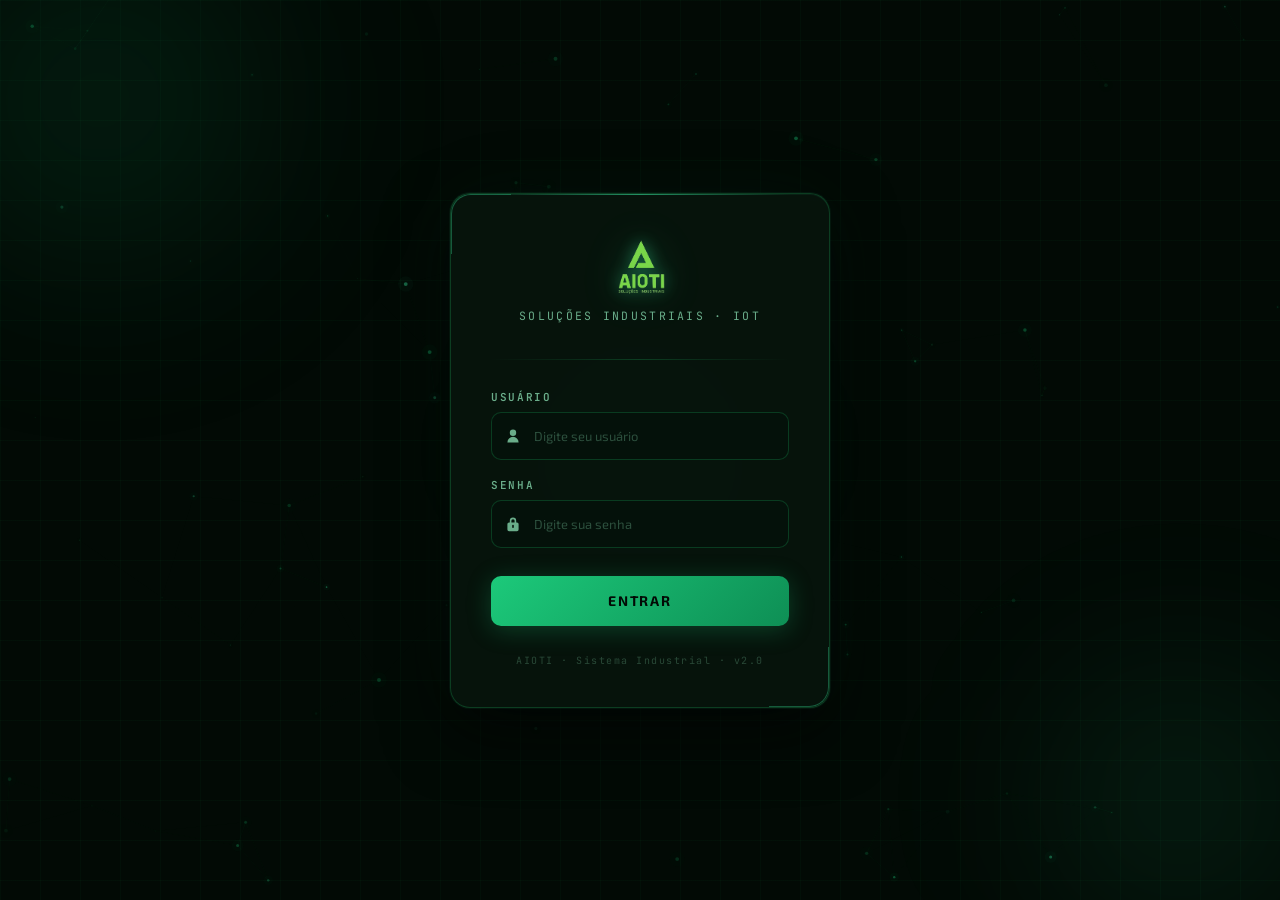
==== commit c08c4dc1: "feat: modal de Automacao de OS (toggles de corretivas + planos preventivos recorrentes)" ====
--- a/os.html
+++ b/os.html
@@ -112,6 +112,7 @@
           <input type="text" id="kbSearchInput" placeholder="Buscar OS, ativo..." />
         </div>
         <button class="icon-btn" id="kbFilterBtn" title="Filtros"><i class="fa-solid fa-sliders"></i></button>
+        <button class="icon-btn" id="kbAutomationBtn" title="Automação de OS (corretivas automáticas e preventivas recorrentes)"><i class="fa-solid fa-robot"></i></button>
         <button class="icon-btn" id="kbRefreshBtn" title="Atualizar"><i class="fa-solid fa-rotate-right"></i></button>
         <div class="user-pill">
           <div class="avatar" id="userAvatar">?</div>
@@ -682,5 +683,92 @@
     </button>
   </div>
 </div>
+
+<!-- ══════════════ MODAL: AUTOMAÇÃO DE OS ══════════════ -->
+<div id="autoOsOverlay" style="display:none;position:fixed;inset:0;z-index:4000;background:rgba(2,6,10,.72);backdrop-filter:blur(4px);align-items:center;justify-content:center;">
+  <div style="width:680px;max-width:94vw;max-height:88vh;overflow-y:auto;background:linear-gradient(160deg,#0b1512 0%,#070d0a 100%);border:1px solid rgba(57,229,140,.28);border-radius:14px;box-shadow:0 18px 60px rgba(0,0,0,.7);">
+    <div style="display:flex;align-items:center;gap:10px;padding:16px 20px;border-bottom:1px solid rgba(57,229,140,.14);">
+      <i class="fa-solid fa-robot" style="color:#39e58c;"></i>
+      <strong style="color:#eafff3;font-size:15px;flex:1;">Automação de OS</strong>
+      <button id="autoOsClose" style="background:none;border:none;color:rgba(255,255,255,.5);font-size:18px;cursor:pointer;">&times;</button>
+    </div>
+
+    <div style="padding:16px 20px;display:flex;flex-direction:column;gap:18px;">
+      <!-- CORRETIVAS -->
+      <section style="border:1px solid rgba(255,255,255,.07);border-radius:12px;padding:14px 16px;">
+        <label style="display:flex;align-items:center;gap:10px;cursor:pointer;">
+          <input type="checkbox" id="autoCfgCorrective" style="accent-color:#39e58c;width:17px;height:17px;">
+          <span style="color:#eafff3;font-weight:700;font-size:13.5px;">Criar OS corretiva automaticamente</span>
+        </label>
+        <p style="color:rgba(255,255,255,.45);font-size:11.5px;margin:6px 0 10px 27px;">
+          O sistema monitora as usinas e abre uma OS sozinho quando detectar (verificação a cada 15 min, sem duplicar OS aberta):
+        </p>
+        <div id="autoCfgTriggers" style="display:grid;grid-template-columns:1fr 1fr;gap:8px;margin-left:27px;">
+          <label style="display:flex;gap:8px;align-items:center;color:rgba(255,255,255,.8);font-size:12.5px;cursor:pointer;">
+            <input type="checkbox" id="autoCfgTrigShutdown" style="accent-color:#39e58c;"> Usina sem geração (horário de sol)
+          </label>
+          <label style="display:flex;gap:8px;align-items:center;color:rgba(255,255,255,.8);font-size:12.5px;cursor:pointer;">
+            <input type="checkbox" id="autoCfgTrigNoComm" style="accent-color:#39e58c;"> Usina sem comunicação (&gt;1h)
+          </label>
+          <label style="display:flex;gap:8px;align-items:center;color:rgba(255,255,255,.8);font-size:12.5px;cursor:pointer;">
+            <input type="checkbox" id="autoCfgTrigTemp" style="accent-color:#39e58c;"> Inversor com temperatura alta (&gt;80°C)
+          </label>
+          <label style="display:flex;gap:8px;align-items:center;color:rgba(255,255,255,.8);font-size:12.5px;cursor:pointer;">
+            <input type="checkbox" id="autoCfgTrigRelay" style="accent-color:#39e58c;"> Proteção do relé atuada (flags)
+          </label>
+        </div>
+      </section>
+
+      <!-- PREVENTIVAS -->
+      <section style="border:1px solid rgba(255,255,255,.07);border-radius:12px;padding:14px 16px;">
+        <label style="display:flex;align-items:center;gap:10px;cursor:pointer;">
+          <input type="checkbox" id="autoCfgPreventive" style="accent-color:#39e58c;width:17px;height:17px;">
+          <span style="color:#eafff3;font-weight:700;font-size:13.5px;">Preventivas recorrentes</span>
+        </label>
+        <p style="color:rgba(255,255,255,.45);font-size:11.5px;margin:6px 0 10px 27px;">
+          Planos de manutenção que geram OS automaticamente na frequência definida (a OS é criada com a antecedência configurada).
+        </p>
+
+        <div id="autoPlansList" style="margin-left:0;display:flex;flex-direction:column;gap:6px;"></div>
+
+        <div style="border-top:1px dashed rgba(255,255,255,.1);margin-top:12px;padding-top:12px;">
+          <div style="color:#9adbb8;font-size:11px;letter-spacing:.5px;text-transform:uppercase;font-weight:700;margin-bottom:8px;" id="autoPlanFormTitle">Novo plano</div>
+          <input type="hidden" id="autoPlanId">
+          <div style="display:grid;grid-template-columns:2fr 1fr;gap:8px;">
+            <input type="text" id="autoPlanTitle" placeholder="Título (ex.: Limpeza dos módulos)" style="background:#0d1a14;border:1px solid rgba(57,229,140,.2);border-radius:8px;padding:8px 10px;color:#eafff3;font-size:12.5px;">
+            <select id="autoPlanPlant" style="background:#0d1a14;border:1px solid rgba(57,229,140,.2);border-radius:8px;padding:8px 10px;color:#eafff3;font-size:12.5px;">
+              <option value="">Todas as usinas</option>
+            </select>
+          </div>
+          <textarea id="autoPlanDesc" placeholder="Descrição / procedimento (opcional)" rows="2" style="width:100%;margin-top:8px;background:#0d1a14;border:1px solid rgba(57,229,140,.2);border-radius:8px;padding:8px 10px;color:#eafff3;font-size:12.5px;resize:vertical;"></textarea>
+          <div style="display:grid;grid-template-columns:1fr 1fr 1fr;gap:8px;margin-top:8px;">
+            <label style="color:rgba(255,255,255,.55);font-size:11px;">A cada (dias)
+              <input type="number" id="autoPlanFreq" min="1" value="90" style="width:100%;background:#0d1a14;border:1px solid rgba(57,229,140,.2);border-radius:8px;padding:7px 10px;color:#eafff3;font-size:12.5px;">
+            </label>
+            <label style="color:rgba(255,255,255,.55);font-size:11px;">Próximo vencimento
+              <input type="date" id="autoPlanDue" style="width:100%;background:#0d1a14;border:1px solid rgba(57,229,140,.2);border-radius:8px;padding:7px 10px;color:#eafff3;font-size:12.5px;">
+            </label>
+            <label style="color:rgba(255,255,255,.55);font-size:11px;">Criar OS com (dias) antes
+              <input type="number" id="autoPlanAdvance" min="0" value="7" style="width:100%;background:#0d1a14;border:1px solid rgba(57,229,140,.2);border-radius:8px;padding:7px 10px;color:#eafff3;font-size:12.5px;">
+            </label>
+          </div>
+          <div style="display:flex;gap:8px;margin-top:10px;justify-content:flex-end;">
+            <button id="autoPlanCancelEdit" style="display:none;background:none;border:1px solid rgba(255,255,255,.18);border-radius:8px;padding:7px 14px;color:rgba(255,255,255,.6);font-size:12px;cursor:pointer;">Cancelar edição</button>
+            <button id="autoPlanSave" style="background:rgba(57,229,140,.14);border:1px solid rgba(57,229,140,.4);border-radius:8px;padding:7px 16px;color:#39e58c;font-size:12.5px;font-weight:700;cursor:pointer;"><i class="fa-solid fa-plus"></i> Salvar plano</button>
+          </div>
+        </div>
+      </section>
+
+      <div id="autoOsFeedback" style="display:none;font-size:12px;padding:8px 12px;border-radius:8px;"></div>
+    </div>
+
+    <div style="display:flex;gap:10px;padding:14px 20px;border-top:1px solid rgba(57,229,140,.14);justify-content:flex-end;">
+      <button id="autoOsCancel" style="background:none;border:1px solid rgba(255,255,255,.18);border-radius:8px;padding:8px 18px;color:rgba(255,255,255,.6);font-size:13px;cursor:pointer;">Fechar</button>
+      <button id="autoOsSaveConfig" style="display:flex;align-items:center;gap:6px;padding:8px 18px;border-radius:8px;border:none;background:#39e58c;color:#05130b;font-size:13px;font-weight:700;cursor:pointer;">
+        <i class="fa-solid fa-check"></i> Salvar automação
+      </button>
+    </div>
+  </div>
+</div>
 </body>
 </html>
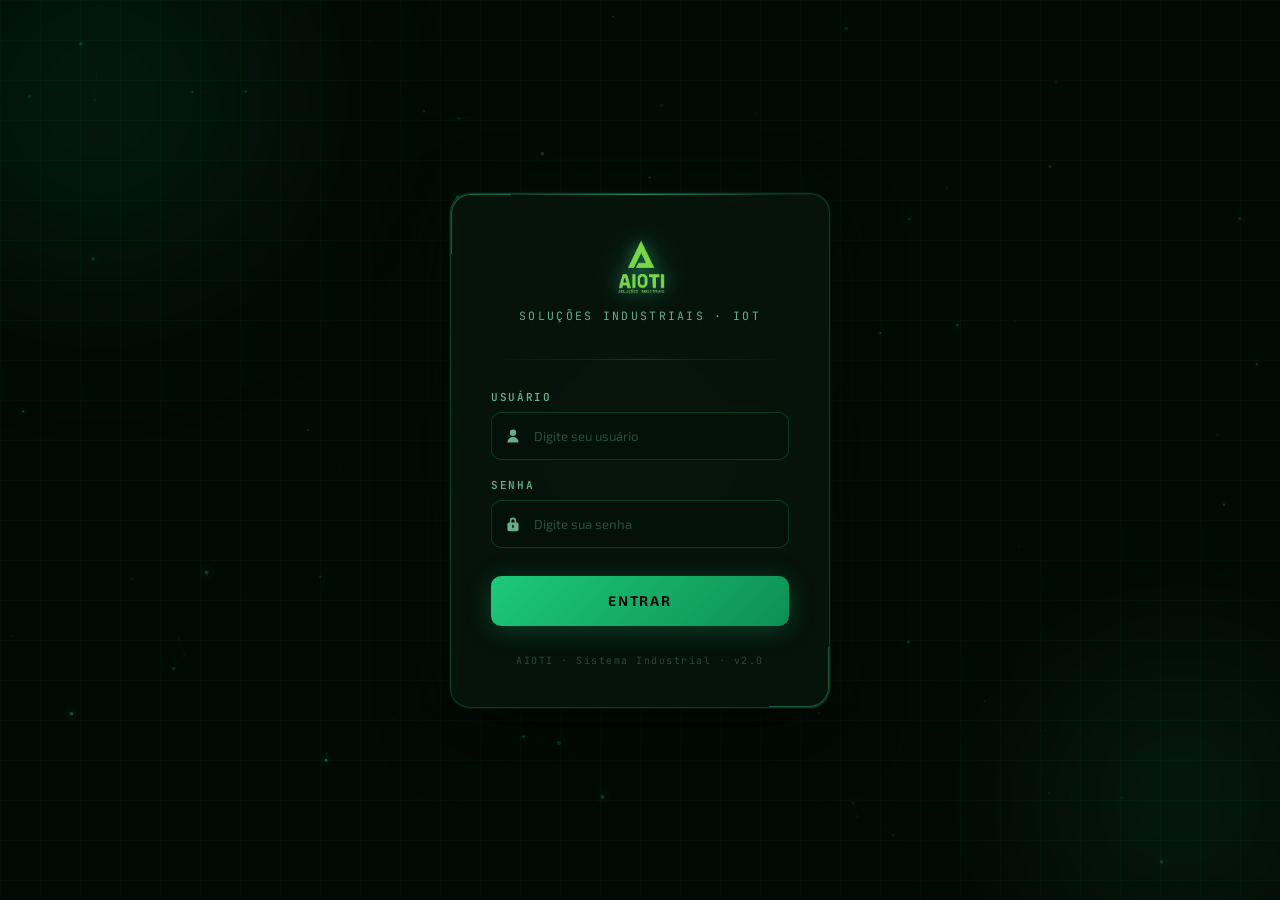
==== commit ab554779: "chore: remove gatilho de temperatura do modal de automacao" ====
--- a/os.html
+++ b/os.html
@@ -711,9 +711,6 @@
             <input type="checkbox" id="autoCfgTrigNoComm" style="accent-color:#39e58c;"> Usina sem comunicação (&gt;1h)
           </label>
           <label style="display:flex;gap:8px;align-items:center;color:rgba(255,255,255,.8);font-size:12.5px;cursor:pointer;">
-            <input type="checkbox" id="autoCfgTrigTemp" style="accent-color:#39e58c;"> Inversor com temperatura alta (&gt;80°C)
-          </label>
-          <label style="display:flex;gap:8px;align-items:center;color:rgba(255,255,255,.8);font-size:12.5px;cursor:pointer;">
             <input type="checkbox" id="autoCfgTrigRelay" style="accent-color:#39e58c;"> Proteção do relé atuada (flags)
           </label>
         </div>
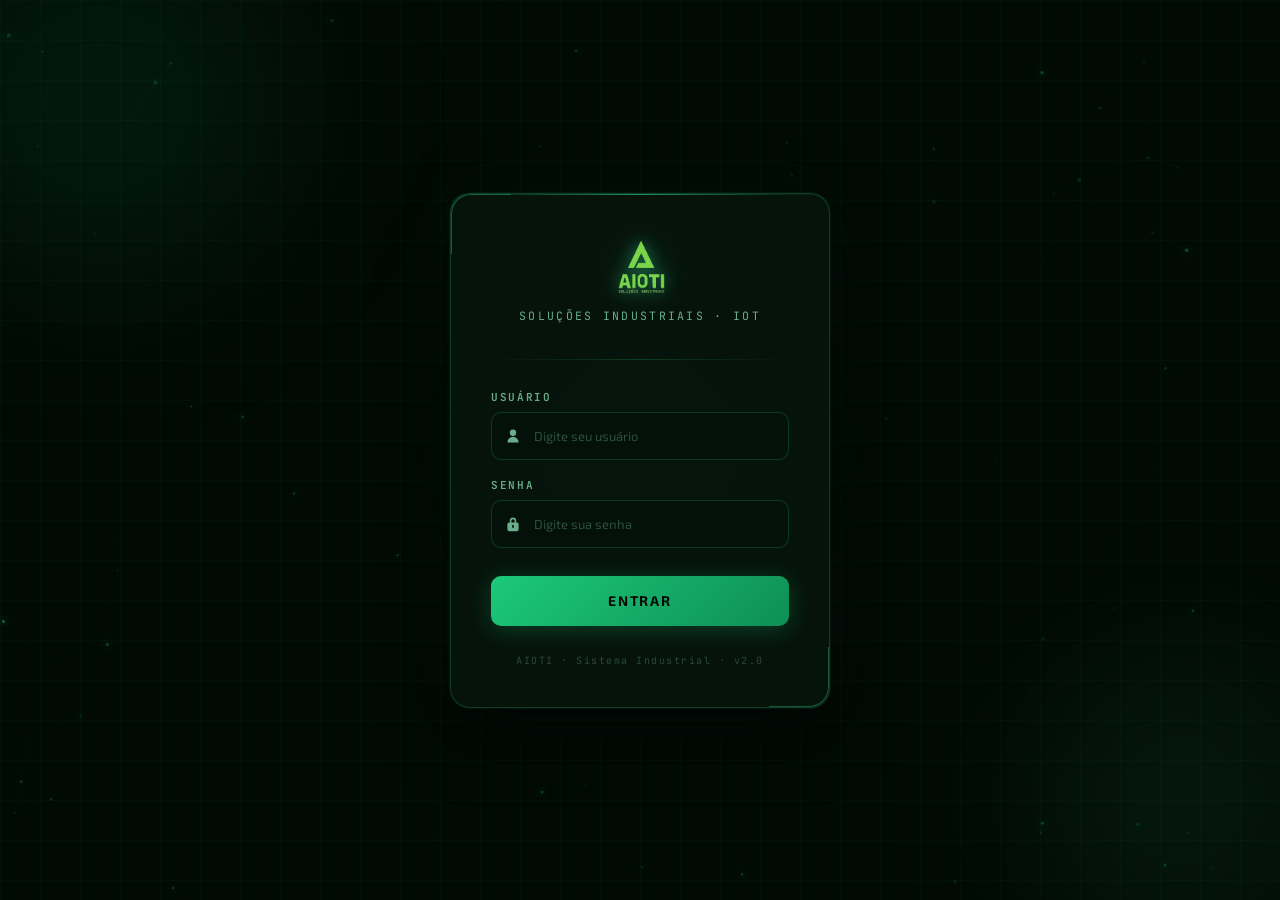
==== commit 9cd866df: "feat: seletor de cliente no modal de automacao (superusuario) + customer_id nos saves" ====
--- a/os.html
+++ b/os.html
@@ -693,6 +693,12 @@
       <button id="autoOsClose" style="background:none;border:none;color:rgba(255,255,255,.5);font-size:18px;cursor:pointer;">&times;</button>
     </div>
 
+    <!-- seletor de cliente (aparece só para superusuário) -->
+    <div id="autoCustomerRow" style="display:none;align-items:center;gap:10px;padding:12px 20px 0;">
+      <span style="color:#9adbb8;font-size:11px;text-transform:uppercase;letter-spacing:.5px;font-weight:700;">Cliente</span>
+      <select id="autoCustomerSelect" style="flex:1;background:#0d1a14;border:1px solid rgba(57,229,140,.2);border-radius:8px;padding:7px 10px;color:#eafff3;font-size:12.5px;"></select>
+    </div>
+
     <div style="padding:16px 20px;display:flex;flex-direction:column;gap:18px;">
       <!-- CORRETIVAS -->
       <section style="border:1px solid rgba(255,255,255,.07);border-radius:12px;padding:14px 16px;">
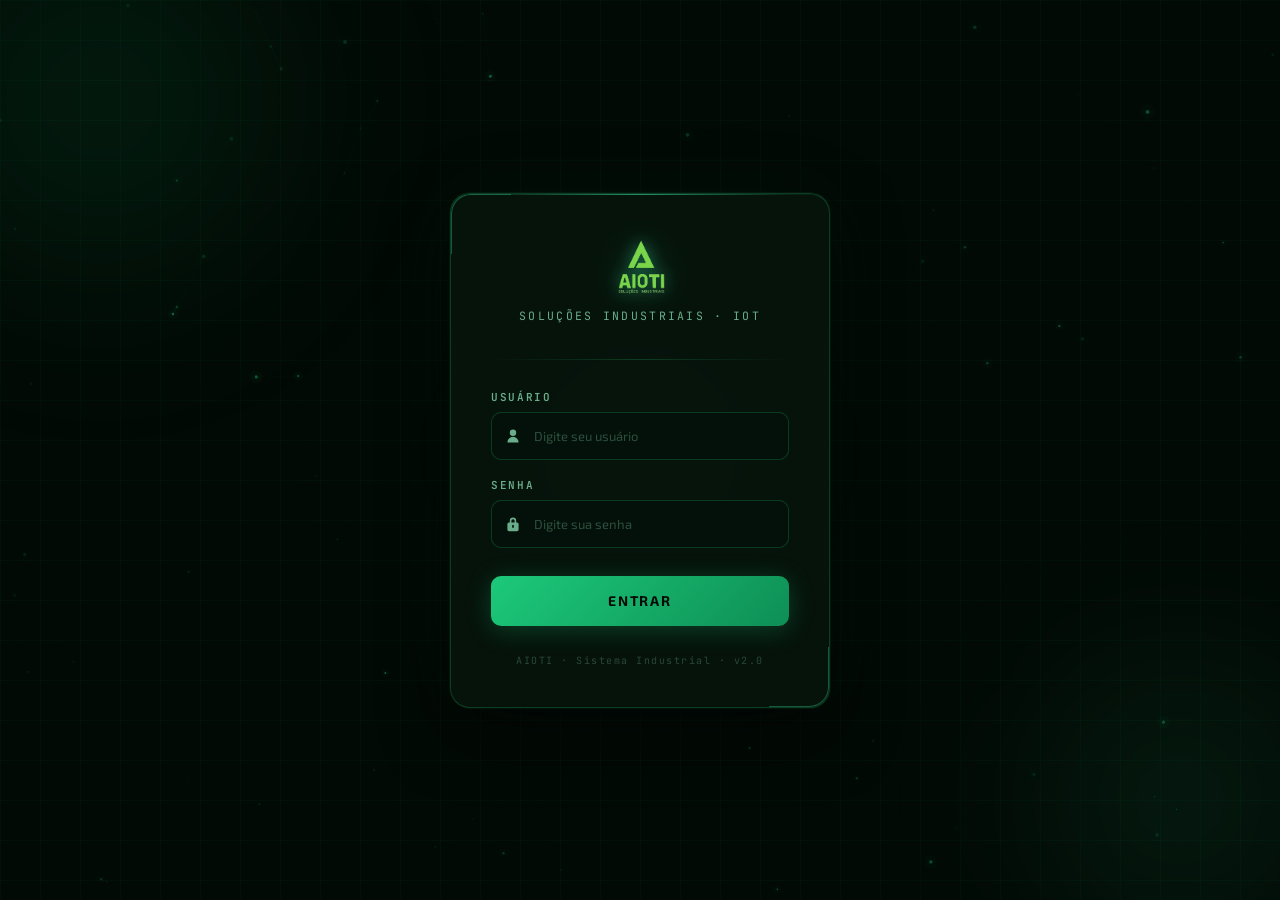
==== commit 17f08798: "feat: personalizacao white-label por cliente (branding.js) - logo, cores derivadas da primaria, nome" ====
--- a/os.html
+++ b/os.html
@@ -9,6 +9,8 @@
   <link href="https://fonts.googleapis.com/css2?family=Roboto:wght@300;400;500;700&family=Exo+2:wght@600;700;800&family=JetBrains+Mono:wght@400;500;700&display=swap" rel="stylesheet" />
   <link rel="stylesheet" href="https://cdnjs.cloudflare.com/ajax/libs/font-awesome/6.5.1/css/all.min.css" />
   <link rel="stylesheet" href="os.css" />
+  <!-- personalização white-label por cliente -->
+  <script src="js/branding.js"></script>
   <style>
   *{box-sizing:border-box;margin:0;padding:0;}
   body{
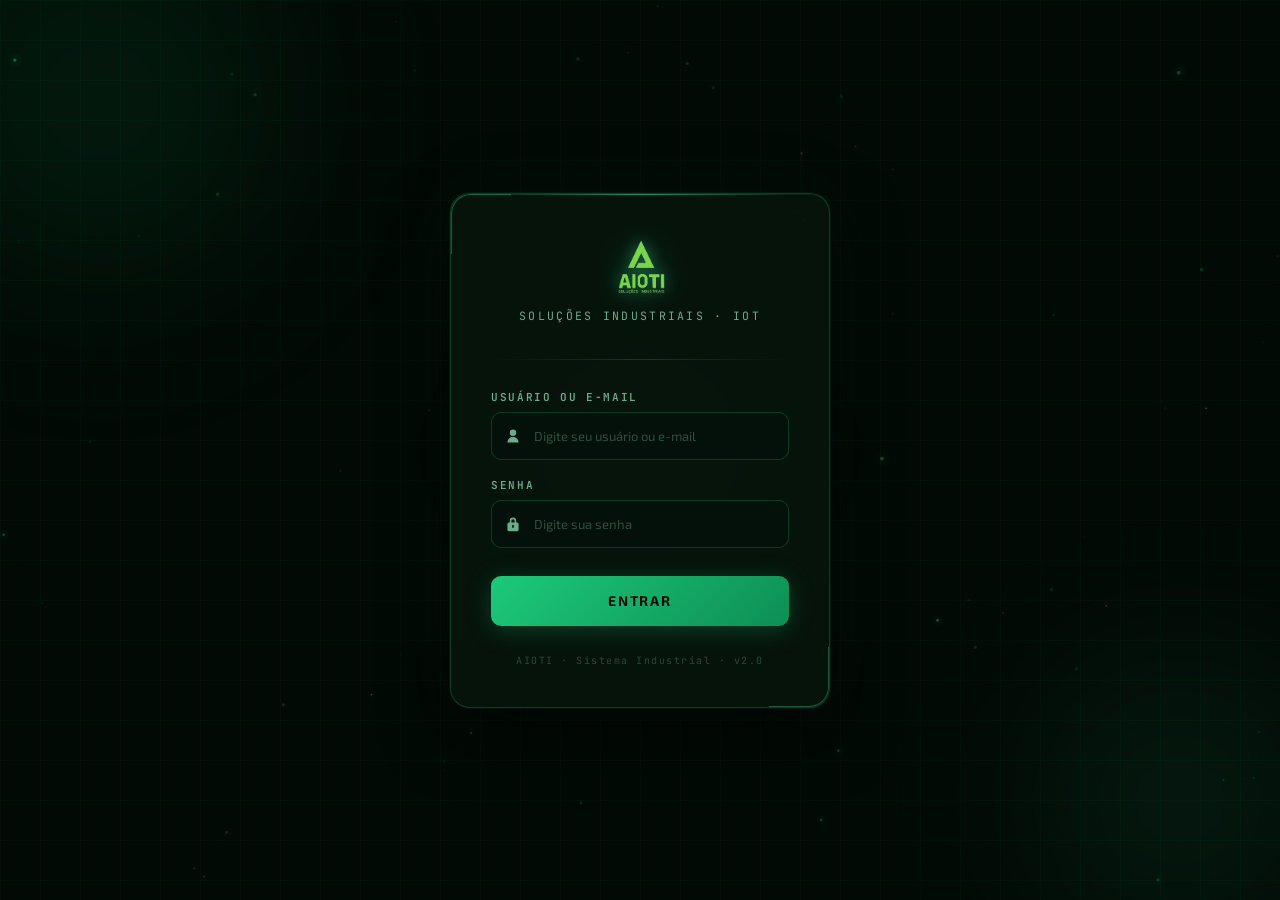
==== commit 05c4628e: "feat: white-label v2 (temas c/ degrade, layouts, remap profundo) + CLP badge simplificado (vermelho=" ====
--- a/os.html
+++ b/os.html
@@ -584,13 +584,10 @@
     </div>
   </div>
   <div class="resp-controls">
-    <div class="wz-input-icon" style="max-width:170px;">
-      <input type="date" id="respDatePicker" class="wz-input" style="font-size:12px;" />
-      <i class="fa-regular fa-calendar" style="font-size:12px;"></i>
-    </div>
     <div style="margin-left:auto;display:flex;gap:8px;">
-      <button class="icon-btn" title="Filtros"><i class="fa-solid fa-sliders"></i></button>
-      <button class="icon-btn" title="Configurações"><i class="fa-solid fa-gear"></i></button>
+      <button class="wz-btn-primary" id="respAddBtn" style="font-size:12px;padding:7px 14px;">
+        <i class="fa-solid fa-user-plus"></i> Cadastrar responsável
+      </button>
     </div>
   </div>
   <div class="resp-table-wrap">
@@ -599,17 +596,14 @@
         <tr>
           <th>Código</th>
           <th>Responsável</th>
+          <th>Função</th>
           <th>E-mail</th>
-          <th>Segunda-feira</th>
-          <th>Terça-feira</th>
-          <th>Quarta-feira</th>
-          <th>Quinta-feira</th>
-          <th>Sexta-feira</th>
-          <th>Sábado</th>
+          <th>Telefone</th>
+          <th style="width:78px;">Ações</th>
         </tr>
       </thead>
       <tbody id="respTableBody">
-        <tr><td colspan="9" style="text-align:center;padding:24px;color:var(--text-muted);"><span class="kb-spinner" style="display:inline-block;vertical-align:middle;margin-right:8px;"></span>Carregando responsáveis...</td></tr>
+        <tr><td colspan="6" style="text-align:center;padding:24px;color:var(--text-muted);"><span class="kb-spinner" style="display:inline-block;vertical-align:middle;margin-right:8px;"></span>Carregando responsáveis...</td></tr>
       </tbody>
     </table>
   </div>
@@ -655,6 +649,41 @@
 <div class="os-toast hidden" id="osToast" role="status" aria-live="polite">
   <span class="os-toast-icon" id="osToastIcon"><i class="fa-solid fa-circle-check"></i></span>
   <span class="os-toast-text" id="osToastText"></span>
+</div>
+
+<!-- MODAL CADASTRO/EDIÇÃO DE RESPONSÁVEL -->
+<div class="del-modal-overlay hidden" id="wkModalOverlay"></div>
+<div class="del-modal wk-modal hidden" id="wkModal">
+  <div class="del-modal-header wk-modal-header">
+    <i class="fa-solid fa-user-plus" style="color:var(--accent,#39e58c);font-size:18px;"></i>
+    <span id="wkModalTitle">Cadastrar responsável</span>
+  </div>
+  <div class="del-modal-body">
+    <input type="hidden" id="wkModalId" value="" />
+    <div style="display:flex;flex-direction:column;gap:4px;">
+      <label style="font-size:11px;color:var(--text-muted);">Nome *</label>
+      <input id="wkModalName" class="osd-input" type="text" placeholder="Ex.: Josandro Ponte" maxlength="120" />
+    </div>
+    <div style="display:flex;flex-direction:column;gap:4px;">
+      <label style="font-size:11px;color:var(--text-muted);">Função / encargo</label>
+      <input id="wkModalType" class="osd-input" type="text" placeholder="Ex.: Eletricista, Técnico de manutenção, Limpeza..." maxlength="120" />
+    </div>
+    <div style="display:flex;flex-direction:column;gap:4px;">
+      <label style="font-size:11px;color:var(--text-muted);">E-mail</label>
+      <input id="wkModalEmail" class="osd-input" type="email" placeholder="opcional" maxlength="160" />
+    </div>
+    <div style="display:flex;flex-direction:column;gap:4px;">
+      <label style="font-size:11px;color:var(--text-muted);">Telefone</label>
+      <input id="wkModalPhone" class="osd-input" type="tel" placeholder="opcional" maxlength="40" />
+    </div>
+    <div class="hidden" id="wkModalError" style="font-size:12px;color:#f87171;display:flex;align-items:center;gap:6px;">
+      <i class="fa-solid fa-circle-xmark"></i><span id="wkModalErrorText"></span>
+    </div>
+  </div>
+  <div style="display:flex;gap:10px;padding:14px 20px;border-top:1px solid rgba(57,229,140,.15);justify-content:flex-end;">
+    <button class="wz-btn-ghost" id="wkModalCancel">Cancelar</button>
+    <button class="wz-btn-primary" id="wkModalSave"><i class="fa-solid fa-floppy-disk"></i> Salvar</button>
+  </div>
 </div>
 
 <div class="del-modal-overlay hidden" id="delModalOverlay"></div>
--- a/os.css
+++ b/os.css
@@ -622,6 +622,16 @@
 }
 .del-modal-body{padding:20px;display:flex;flex-direction:column;gap:14px;}
 
+/* ── Modal de cadastro de responsável (variante verde do del-modal) ── */
+.wk-modal{border:1px solid rgba(57,229,140,.28);}
+.wk-modal-header{border-bottom:1px solid rgba(57,229,140,.15);}
+.resp-action-btn{
+  background:none;border:1px solid rgba(255,255,255,.12);border-radius:6px;
+  color:var(--text-muted);cursor:pointer;padding:4px 7px;font-size:11px;
+}
+.resp-action-btn:hover{color:var(--accent,#39e58c);border-color:rgba(57,229,140,.4);}
+.resp-action-btn.danger:hover{color:#f87171;border-color:rgba(248,113,113,.4);}
+
 /* ── COLUMN HEADER FIX (overflow:hidden from old rule blocks sticky → header displaced) ── */
 .kb-col{overflow:clip;}
 .kb-col-header{position:relative;top:auto;z-index:auto;}
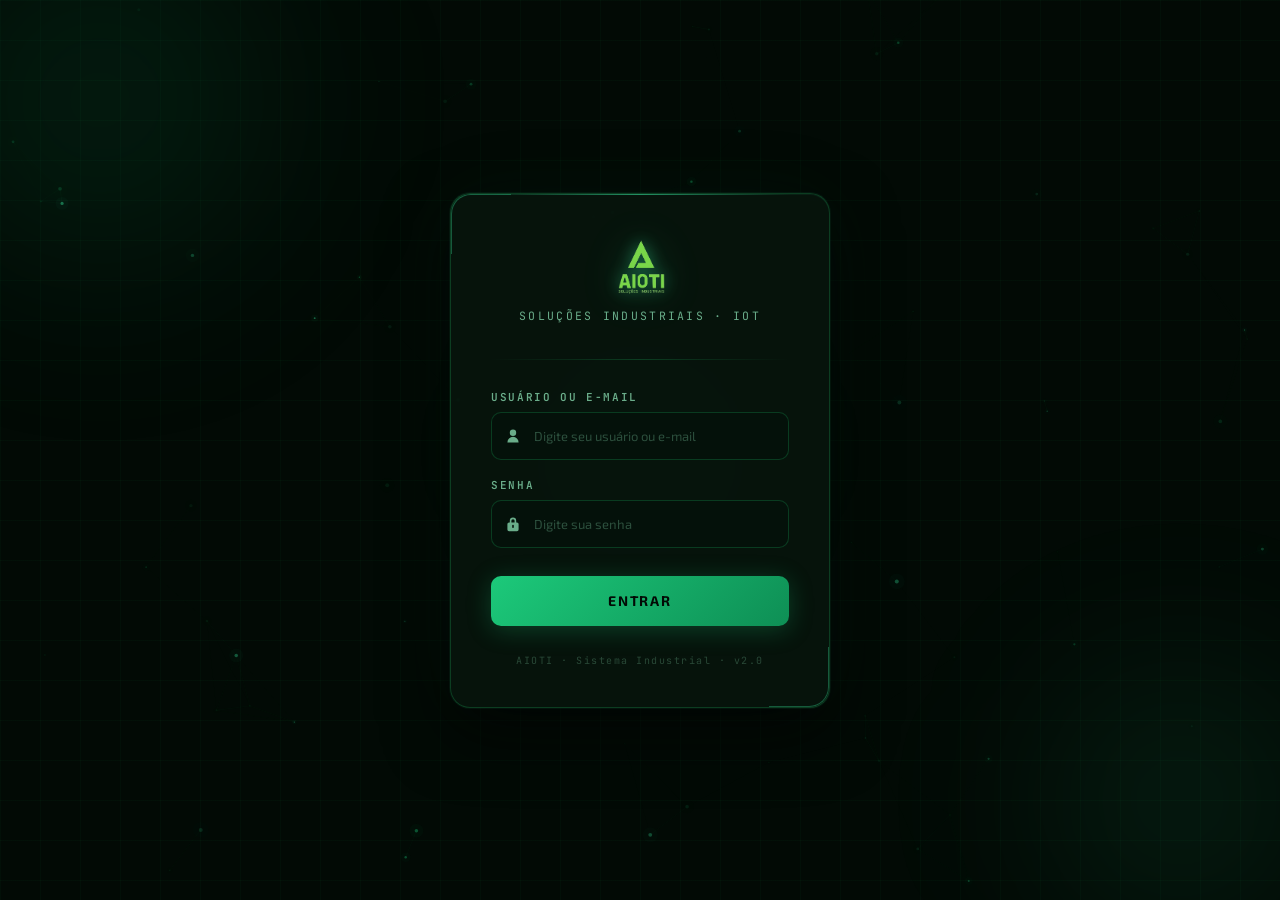
==== commit 7ea8b1d3: "feat: branding por usuario no banco + fixes ronda/tickets + responsavel sempre no wizard - branding." ====
--- a/os.html
+++ b/os.html
@@ -452,9 +452,9 @@
           </label>
         </div>
 
-        <!-- Responsável (visível só quando já realizada) -->
-        <div class="wz-field-group hidden" id="responsavelGroup">
-          <label class="wz-label required">Responsável</label>
+        <!-- Responsável (sempre visível; obrigatório só quando já realizada) -->
+        <div class="wz-field-group" id="responsavelGroup">
+          <label class="wz-label" id="responsavelLabel">Responsável</label>
           <button class="wz-asset-search-btn" id="responsavelBtn">
             <i class="fa-regular fa-user"></i>
             <span id="responsavelBtnLabel">Selecionar responsável...</span>
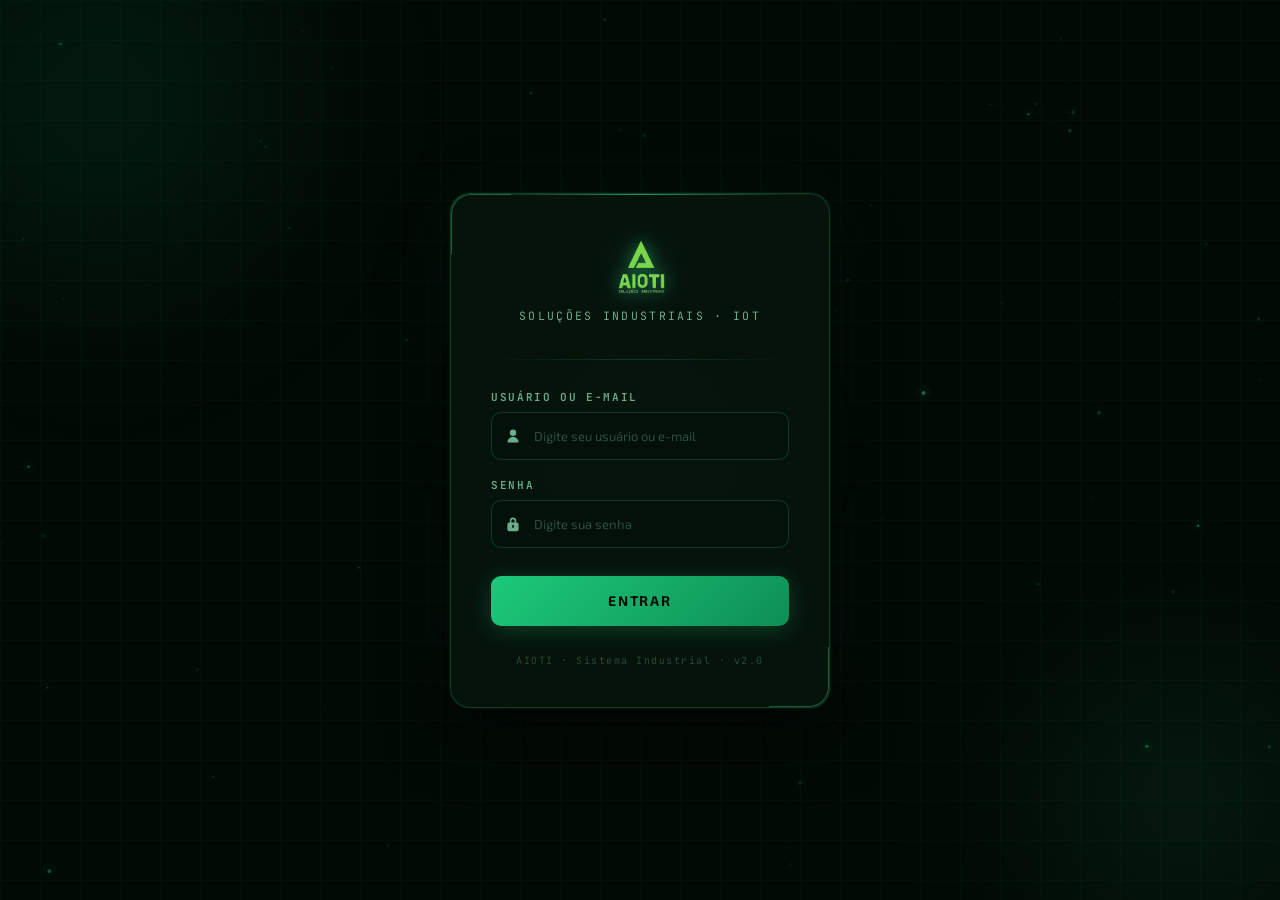
==== commit bc29cdbd: "feat(os): gatilho de automacao por alarmes selecionados Feature de 18/07 que ficou so na fonte local" ====
--- a/os.html
+++ b/os.html
@@ -750,6 +750,22 @@
           <label style="display:flex;gap:8px;align-items:center;color:rgba(255,255,255,.8);font-size:12.5px;cursor:pointer;">
             <input type="checkbox" id="autoCfgTrigRelay" style="accent-color:#39e58c;"> Proteção do relé atuada (flags)
           </label>
+          <label style="display:flex;gap:8px;align-items:center;color:rgba(255,255,255,.8);font-size:12.5px;cursor:pointer;">
+            <input type="checkbox" id="autoCfgTrigAlarms" style="accent-color:#39e58c;"> Alarmes selecionados
+          </label>
+        </div>
+
+        <!-- seleção de QUAIS alarmes geram OS (aparece com o gatilho ligado) -->
+        <div id="autoAlarmBox" style="display:none;margin:10px 0 0 27px;border:1px dashed rgba(255,255,255,.12);border-radius:10px;padding:10px 12px;">
+          <div style="display:flex;align-items:center;gap:8px;margin-bottom:8px;">
+            <span style="color:#9adbb8;font-size:11px;text-transform:uppercase;letter-spacing:.5px;font-weight:700;">Quais alarmes geram OS</span>
+            <span id="autoAlarmCount" style="color:rgba(255,255,255,.4);font-size:11px;"></span>
+            <span style="flex:1;"></span>
+            <button type="button" id="autoAlarmAll" style="background:none;border:none;color:#9adbb8;cursor:pointer;font-size:11px;">marcar todos</button>
+            <button type="button" id="autoAlarmNone" style="background:none;border:none;color:#f87171;cursor:pointer;font-size:11px;">limpar</button>
+          </div>
+          <input type="text" id="autoAlarmSearch" placeholder="Buscar alarme..." style="width:100%;background:#0d1a14;border:1px solid rgba(57,229,140,.2);border-radius:8px;padding:7px 10px;color:#eafff3;font-size:12px;margin-bottom:8px;">
+          <div id="autoAlarmList" style="max-height:190px;overflow-y:auto;display:flex;flex-direction:column;gap:2px;"></div>
         </div>
       </section>
 
